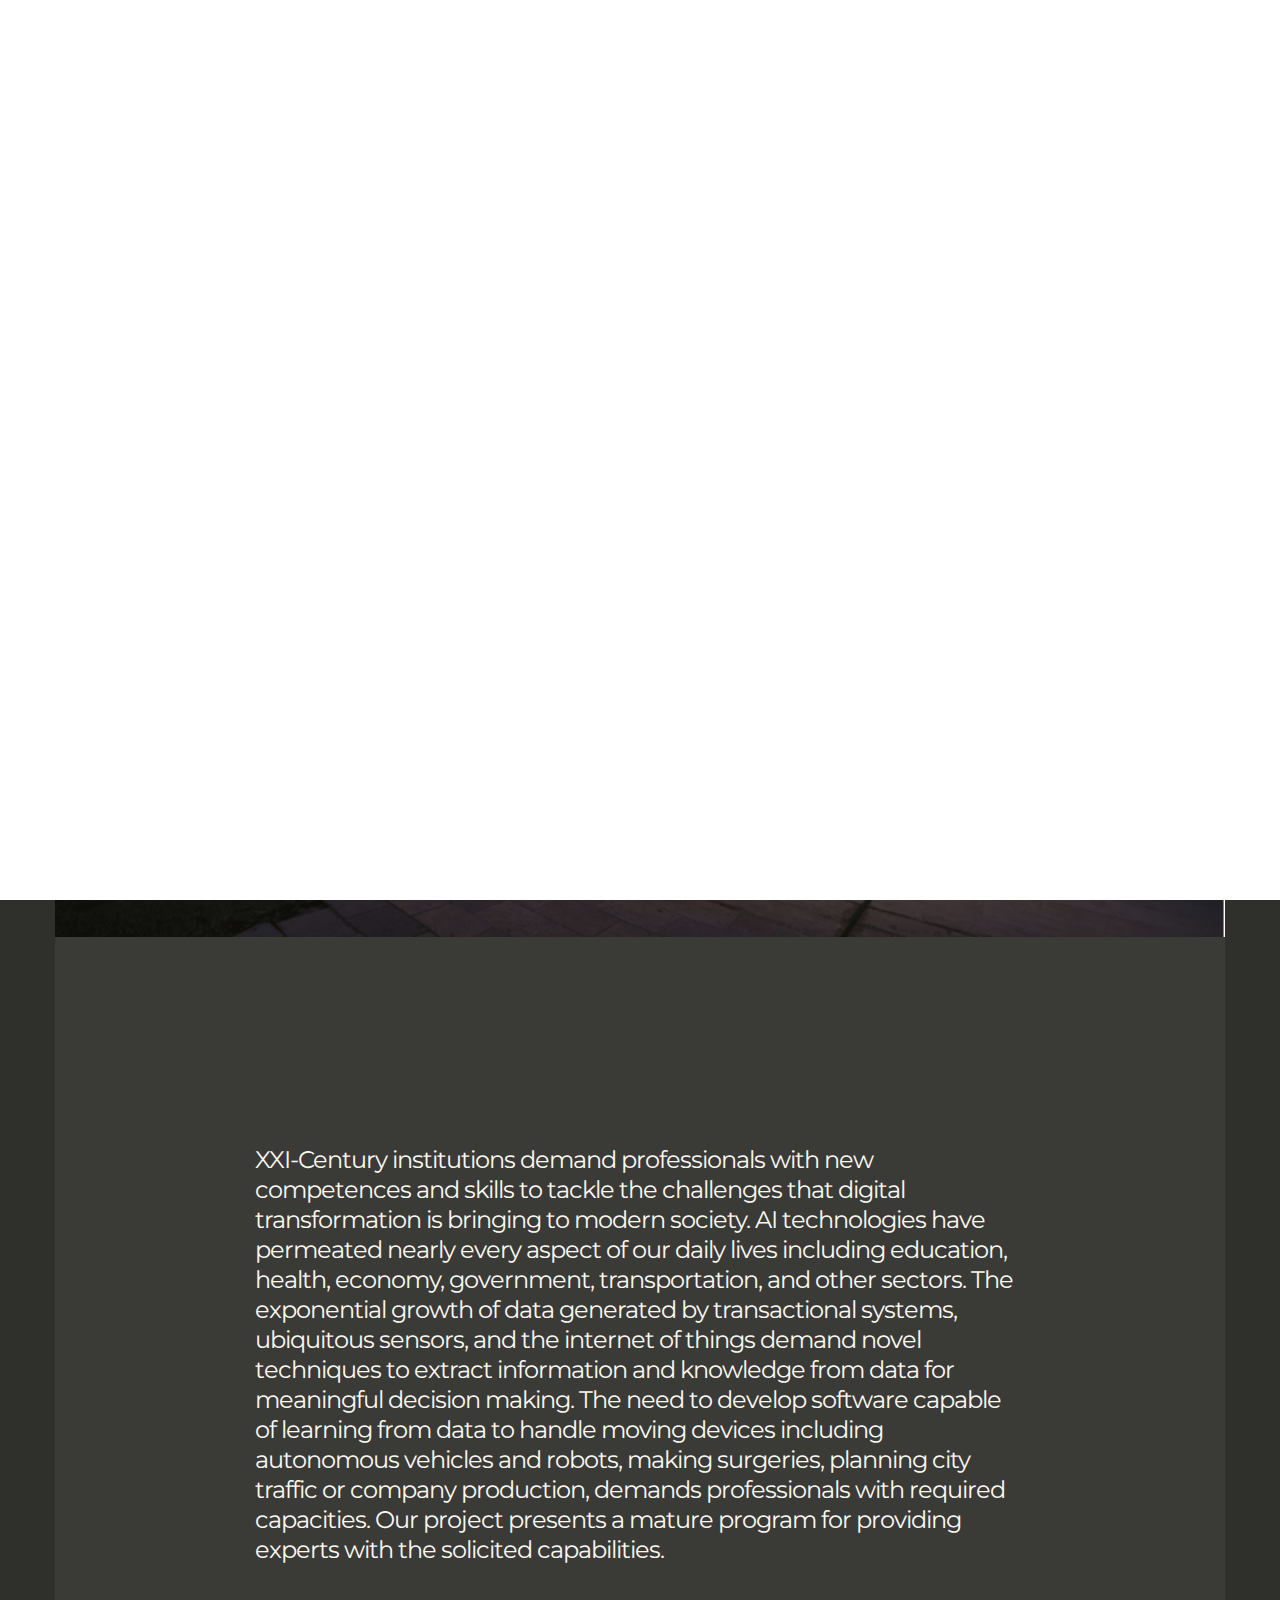
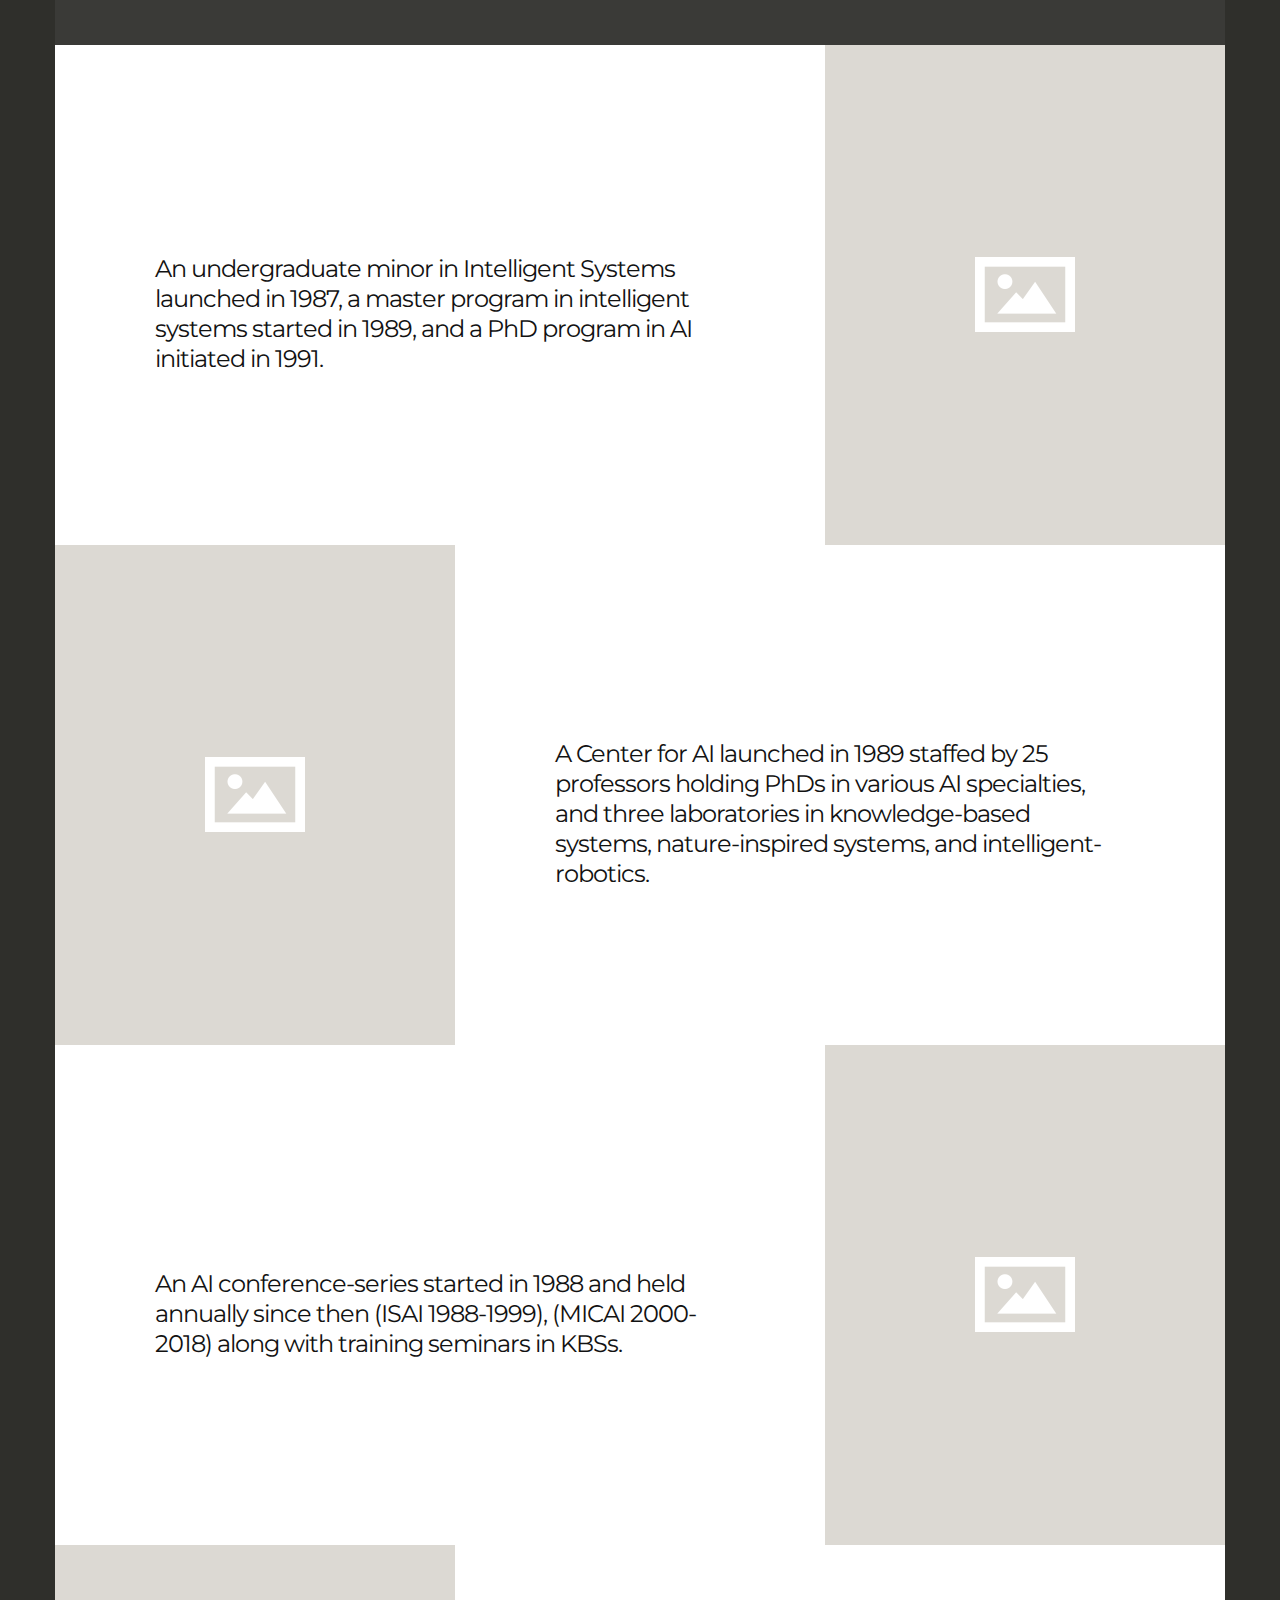
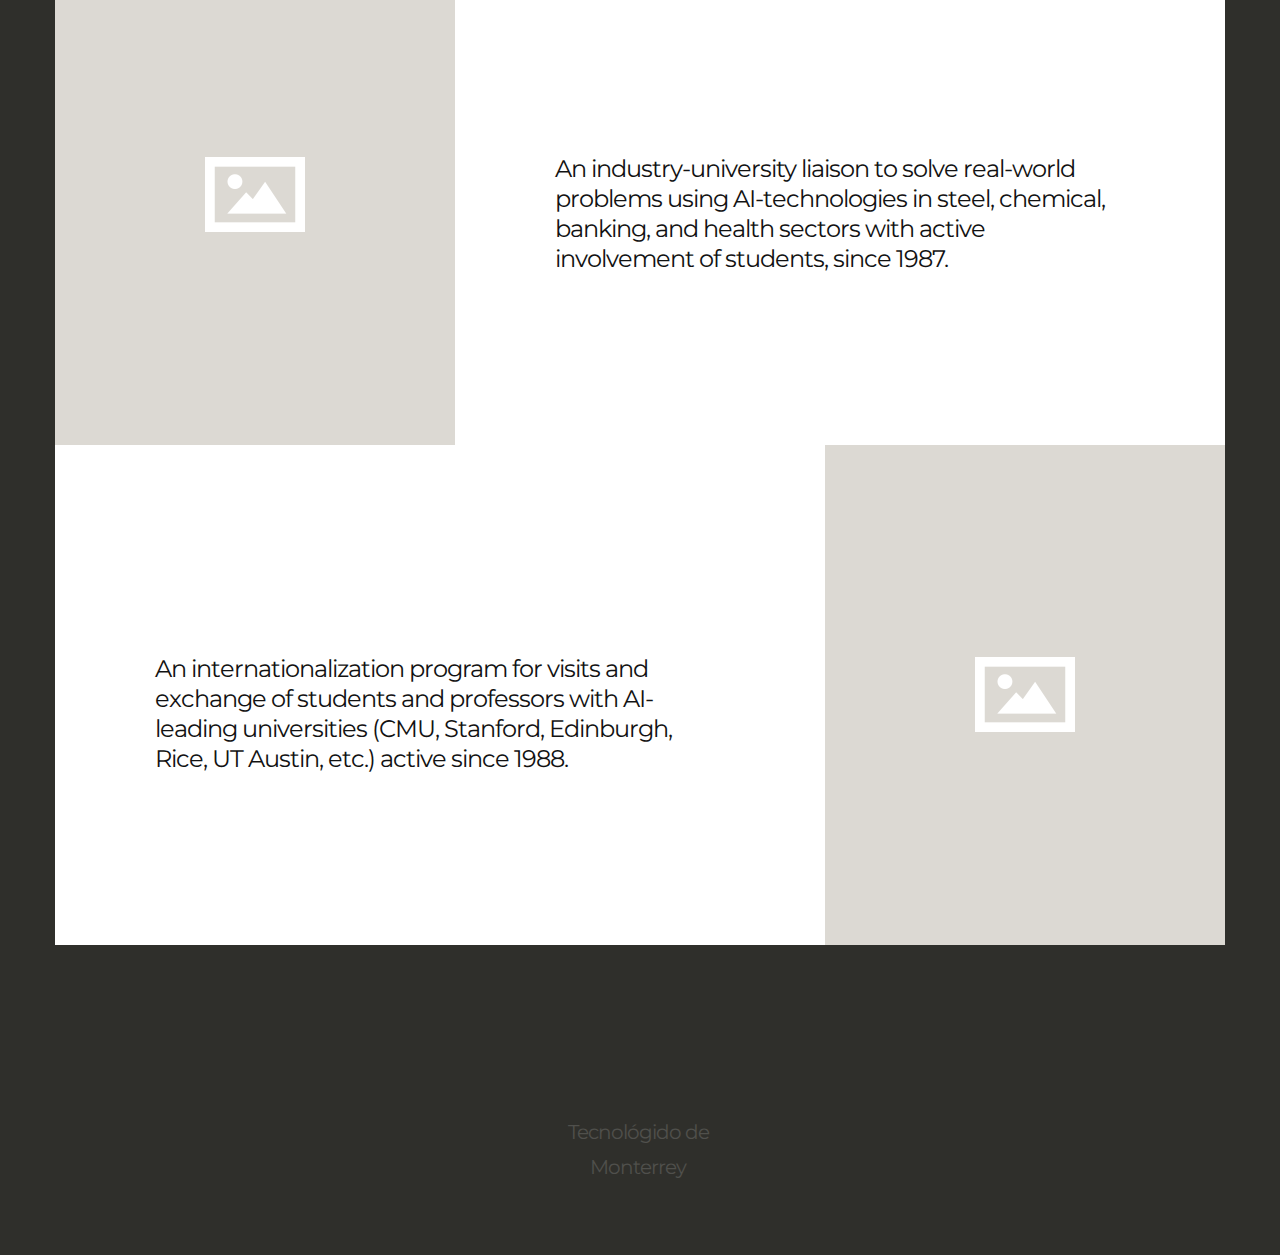
==== index.html @ f7e577dc "Update information" ====
<!DOCTYPE HTML>
<html lang="en-US">

<head>
    <title>AI - Tec de Monterrey</title>
    <meta http-equiv="Content-Type" content="text/html; charset=UTF-8">
    <meta name="viewport" content="width=device-width, initial-scale=1, maximum-scale=1">

    <link rel="shortcut icon" href="images/page_logo.jpeg" />
    <link href='http://fonts.googleapis.com/css?family=Montserrat:400,700%7CPT+Serif:400,700' rel='stylesheet' type='text/css'>
    <link rel="stylesheet" type="text/css" href='css/clear.css' />
    <link rel="stylesheet" type="text/css" href='css/common.css' />
    <link rel="stylesheet" type="text/css" href='css/font-awesome.min.css' />
    <link rel="stylesheet" type="text/css" href='css/carouFredSel.css' />
    <link rel="stylesheet" type="text/css" href='css/sm-clean.css' />
    <link rel="stylesheet" type="text/css" href='style.css' />

    <!--[if lt IE 9]>
                <script src="js/html5.js"></script>
        <![endif]-->

</head>


<body class="home blog">
    <div class="doc-loader"></div>
    <div class="content-1170 header-holder center-relative">
        <div class="header-logo left">
            <a href="index.html">
                <img src="images/page_logo.jpeg" alt="Tec de Mty Logo">
            </a>
        </div>

        <div class="clear"></div>
    </div>

    <div class="block content-1170 center-relative">
        <div class="blog-holder block center-relative">

            <article id="post-1" class="relative blog-item-holder">
                <div class="post-thumb thumb-html one_thumb relative">
                    <script>
                        var slider1_speed = "500";
                        var slider1_auto = "true";
                        var slider1_pagination = "true";
                        var slider1_hover = "true";
                    </script>
                    <div class="image-slider-wrapper">
                        <div class="caroufredsel_wrapper">
                            <ul id="slider1" class="image-slider slides center-text">
                                <li><img src="images/img_header.png" alt=""></li>
                            </ul>
                        </div>
                        <div class="clear"></div>
                    </div>
                </div>
                <div class="post-title-holder one_title absolute">
                    <h2 class="entry-title excerpt">
                        <a>
                            Educating Students with Artificial Intelligence (AI) skills for the 21st century digital transformation and Industry 4.0
                        </a>
                    </h2>
                </div>
                <div class="clear"></div>
            </article>


            <article id="post-2" class="relative blog-item-holder">
                <div class="only-post-title-holder">
                    <h2 class="entry-title excerpt">
                        <a>
                            <h1>An AI program for the future</h1>
                            <br> XXI-Century institutions demand professionals with new competences and skills to tackle
                            the challenges that digital transformation is bringing to modern society. AI technologies have
                            permeated nearly every aspect of our daily lives including education, health, economy, government,
                            transportation, and other sectors. The exponential growth of data generated by transactional
                            systems, ubiquitous sensors, and the internet of things demand novel techniques to extract information
                            and knowledge from data for meaningful decision making. The need to develop software capable
                            of learning from data to handle moving devices including autonomous vehicles and robots, making
                            surgeries, planning city traffic or company production, demands professionals with required capacities.
                            Our project presents a mature program for providing experts with the solicited capabilities.
                        </a>
                    </h2>
                </div>
                <div class="clear"></div>
            </article>


            <article id="initiative-1" class="relative blog-item-holder">
                <div class="post-thumb thumb-image one_third_thumb right">
                    <img src="demo-images/katt_home_image04.jpg" alt="">
                </div>
                <div class="post-title-holder two_third_title left">
                    <h2 class="entry-title">
                        <a href="single.html">
                            <h1>Education</h1>
                            An undergraduate minor in Intelligent Systems launched in 1987, a master program in intelligent systems started in 1989,
                            and a PhD program in AI initiated in 1991.
                        </a>
                    </h2>
                </div>
                <div class="clear"></div>
            </article>

            <article id="initiative-2" class="relative blog-item-holder">
                <div class="post-thumb thumb-image one_third_thumb left">
                    <img src="demo-images/katt_home_image04.jpg" alt="">
                </div>
                <div class="post-title-holder two_third_title right">
                    <h2 class="entry-title">
                        <a href="single.html">
                            <h1>Research</h1>
                            A Center for AI launched in 1989 staffed by 25 professors holding PhDs in various AI specialties, and three laboratories
                            in knowledge-based systems, nature-inspired systems, and intelligent-robotics.
                        </a>
                    </h2>
                </div>
                <div class="clear"></div>
            </article>

            <article id="initiative-3" class="relative blog-item-holder">
                <div class="post-thumb thumb-image one_third_thumb right">
                    <img src="demo-images/katt_home_image04.jpg" alt="">
                </div>
                <div class="post-title-holder two_third_title left">
                    <h2 class="entry-title">
                        <a href="single.html">
                            <h1>Conferences</h1>
                            An AI conference-series started in 1988 and held annually since then (ISAI 1988-1999), (MICAI 2000-2018) along with training
                            seminars in KBSs.
                        </a>
                    </h2>
                </div>
                <div class="clear"></div>
            </article>

            <article id="initiative-4" class="relative blog-item-holder">
                <div class="post-thumb thumb-image one_third_thumb left">
                    <img src="demo-images/katt_home_image04.jpg" alt="">
                </div>
                <div class="post-title-holder two_third_title right">
                    <h2 class="entry-title">
                        <a href="single.html">
                            <h1>Industry</h1>
                                An industry-university liaison to solve real-world problems using AI-technologies in steel, chemical, banking, and health sectors with active involvement of students, since 1987.
                        </a>
                    </h2>
                </div>
                <div class="clear"></div>
            </article>

            <article id="initiative-5" class="relative blog-item-holder">
                <div class="post-thumb thumb-image one_third_thumb right">
                    <img src="demo-images/katt_home_image04.jpg" alt="">
                </div>
                <div class="post-title-holder two_third_title left">
                    <h2 class="entry-title">
                        <a href="single.html">
                            <h1>Internationalization</h1>
                            An internationalization program for visits and exchange of students and professors with AI-leading universities (CMU, Stanford, Edinburgh, Rice, UT Austin, etc.) active since 1988.
                        </a>
                    </h2>
                </div>
                <div class="clear"></div>
            </article>

        </div>
        <div class="clear"></div>
    </div>


    <!--Footer-->

    <footer class="footer">
        <div class="content-1170 center-relative">
            <ul>
                <li class="left-footer-content">
                </li>
                <li class="center-footer-content">
                    <a href="index.html">
                        Tecnológido de Monterrey
                    </a>
                </li>
                <li class="right-footer-contnet">
                </li>
                <li class="left-footer-content mobile">
                </li>
            </ul>
        </div>
    </footer>



    <div class="fixed scroll-top">
        <img src="images/back_to_top.png" alt="Go Top">
    </div>


    <script type="text/javascript" src="js/jquery.js"></script>
    <script type="text/javascript" src="js/jquery.smartmenus.min.js"></script>
    <script type="text/javascript" src="js/queryloader2.min.js"></script>
    <script type="text/javascript" src="js/jquery.carouFredSel-6.0.0-packed.js"></script>
    <script type="text/javascript" src="js/jquery.mousewheel.min.js"></script>
    <script type="text/javascript" src="js/jquery.touchSwipe.min.js"></script>
    <script type="text/javascript" src="js/jquery.easing.1.3.js"></script>
    <script type="text/javascript" src="js/jquery.nicescroll.min.js"></script>
    <script type="text/javascript" src="js/main.js"></script>

</body>

</html>
---- css/clear.css ----
html, body, div, span, object, iframe,
h1, h2, h3, h4, h5, h6, p, blockquote, pre,
abbr, address, cite, code,
del, dfn, em, img, ins, kbd, q, samp,
small, strong, sub, sup, var,
b, i, ol, ul, li,
fieldset, form, label, legend,
table, caption, tbody, tfoot, thead, tr, th, td,
article, aside, canvas, details, figcaption, figure, 
footer, header, hgroup, menu, nav, section, summary,
time, mark, audio, video {
    margin:0;
    padding:0;
    border:0;
    outline: none;
    font-size:100%;
    vertical-align:baseline;
    background:transparent;
}

body {
    line-height:1;
}

article,aside,details,figcaption,figure,
footer,header,hgroup,menu,nav,section { 
    display:block;
}

nav ul,ul,ol {
    list-style:none;
}

blockquote, q {
    quotes:none;
}

blockquote:before, blockquote:after,
q:before, q:after {
    content:'';
    content:none;
}

a {
    margin:0;
    padding:0;
    font-size:100%;
	outline: none;
    vertical-align:baseline;
    background:transparent;
}

ins {
    background-color:#ff9;
    color:#000;
    text-decoration:none;
}

mark {
    background-color:#ff9;
    color:#000; 
    font-style:italic;
    font-weight:bold;
}

del {
    text-decoration: line-through;
}

abbr[title], dfn[title] {
    border-bottom:1px dotted;
    cursor:help;
}

table {
    border-collapse:collapse;
    border-spacing:0;
}

hr {
    display:block;
    height:1px;
    border:0;   
    border-top:1px solid #cccccc;
    margin:1em 0;
    padding:0;
}

input, select {
    vertical-align:middle;
}

input:focus, textarea:focus
{
    outline: none;
}
---- css/common.css ----
.block
{
    display: block;
}
.hidden
{
    display: none;
}
.clear
{
    clear: both;
}
.left
{
    float: left;
}
.right
{
    float: right;
}
.line-height
{
    line-height: 0;
}
.clear-right
{
    clear: right;
}
.clear-left
{
    clear: left;
}
.center-relative
{
    margin-left: auto;
    margin-right: auto;
}
.center-absolute
{
    left: 50%;
}
.center-text
{
    text-align: center !important;
}
.text-left
{
    text-align: left;
}
.text-right
{
    text-align: right;
}
.absolute
{
    position: absolute;
}
.fixed
{
    position: fixed;
}
.relative
{
    position: relative;
}
.margin-0, .margin-0 img
{
    margin: 0 !important;
    line-height: 0;
}
.top-0
{
    margin-top: 0 !important;
}
.top-5
{
    margin-top: 5px !important;	
}
.top-10
{
    margin-top: 10px;	
}
.top-15
{
    margin-top: 15px;	
}
.top-20
{
    margin-top: 20px;
}
.top-25
{
    margin-top: 25px;	
}
.top-30
{
    margin-top: 30px;	
}
.top-50
{
    margin-top: 50px;	
}
.top-60
{
    margin-top: 60px;	
}
.top-70
{
    margin-top: 70px;	
}
.top-75
{
    margin-top: 75px;	
}
.top-80
{
    margin-top: 80px;
}
.top-100
{
    margin-top: 100px;	
}
.top-105
{
    margin-top: 105px;	
}
.top-120
{
    margin-top: 120px;
}
.top-150
{
    margin-top: 150px;	
}
.top-200
{
    margin-top: 200px;	
}
.top-negative-30
{
    margin-top: -30px;
}
.left-35
{
    margin-left:35px;
}
.right-35
{
    margin-right:35px;
}
.bottom-0
{
    margin-bottom: 0 !important;
}
.bottom-10
{
    margin-bottom: 10px !important;
}
.bottom-20
{
    margin-bottom: 20px !important;
}
.bottom-25
{
    margin-bottom: 25px !important;
}
.bottom-30
{
    margin-bottom: 30px !important;
}
.bottom-50
{
    margin-bottom: 50px !important;
}
.bottom-100
{
    margin-bottom: 100px !important;
}
.bottom-150
{
    margin-bottom: 150px !important;
}
.bottom-200
{
    margin-bottom: 200px !important;
}
.width-25
{
    width: 25%;
}
.width-50
{
    width: 50%;
}
.width-75
{
    width: 75%;
}
.width-85
{
    width: 85%;
}
.width-100
{
    width: 100%;
}
address
{
    font-size: 32px;
    line-height: 50px;
    font-style: normal;
}
iframe
{
    width: 100%;
}
h1,h2,h3,h4,h5,h6
{
    padding: 20px 0;
}
h1
{
    font-size: 38px;
    line-height: 38px;    
}
h2
{
    font-size: 34px;    
    line-height: 34px;    
}
h3
{
    font-size: 32px;  
    line-height: 32px;    
}
h4
{
    font-size: 30px;    
}
h5
{
    font-size: 28px;   
}
h6
{
    font-size: 26px;    
}
em
{
    font-style: italic;
}
ol
{
    list-style-type: decimal;
}
pre
{
    word-wrap: break-word;
}
.single-content table, .single-content th, .single-content td, .page-content table, .page-content th, .page-content td
{
    border:1px solid black;
    padding: 10px;
    vertical-align: middle;
}
sup
{
    vertical-align: super;
    font-size: smaller;
}
sub
{
    vertical-align: sub;
    font-size: smaller;
}
.single-content ol
{
    display: block;
    list-style-type: decimal;
    margin: 0 0 14px 17px;
}
.single-content ul
{
    display: block;
    list-style-type: disc;
    margin: 0 0 14px 17px;
}


/* COLUMNS */

.one,  .one_half,  .one_third,  .two_third,  .three_fourth, 
.one_fourth{
    margin-right: 100px;
    float: left;
    position: relative;
    margin-bottom: 30px;
}
.last{
    margin-right: 0 !important;
    clear: right;
}
.one{
    float: none;
    display: block;
    clear: both;
    margin-right: 0;
}
.one_half{
    width: 435px;
}
.one_third{
    width: 256px;
}
.two_third{
    width: 612px;
}
.one_fourth{
    width: 167px;
}
.three_fourth{
    width: 701px;
}
.one img,  .one_half img,  .one_third img,  .two_third img, 
.three_fourth img,  .one_fourth img{
    max-width: 100%;
    height: auto;
    max-height: 100%;
    width: auto;	
}

.one_half.margin-0{
    width: 50%;
}
.one_third.margin-0{
    width: 33.333333333%;
}
.two_third.margin-0{
    width: 66.666666666%;
}
.one_fourth.margin-0{
    width: 25%;
}
.three_fourth.margin-0{
    width: 75%;
}


/* MENU CORE */

/* Mobile first layout SmartMenus Core CSS (it's not recommended editing these rules)
   You need this once per page no matter how many menu trees or different themes you use.
-------------------------------------------------------------------------------------------*/

.sm,.sm ul,.sm li{display:block;list-style:none;margin:0;padding:0;line-height:normal;direction:ltr;-webkit-tap-highlight-color:rgba(0,0,0,0);}
.sm-rtl,.sm-rtl ul,.sm-rtl li{direction:rtl;text-align:right;}
.sm>li>h1,.sm>li>h2,.sm>li>h3,.sm>li>h4,.sm>li>h5,.sm>li>h6{margin:0;padding:0;}
.sm ul{display:none;}
.sm li,.sm a{position:relative;}
.sm a{display:block;}
.sm a.disabled{cursor:not-allowed;}
.sm:after{content:"\00a0";display:block;height:0;font:0px/0 serif;clear:both;visibility:hidden;overflow:hidden;}
.sm,.sm *,.sm *:before,.sm *:after{-moz-box-sizing:border-box;-webkit-box-sizing:border-box;box-sizing:border-box;}



/* WP DEFAULT CLASSES */

.alignnone {
    margin: 5px 20px 20px 0;
}

.aligncenter,
div.aligncenter {
    display: block;
    margin: 5px auto 5px auto;
}

.alignright {
    float:right;
    margin: 5px 0 20px 20px;
}

.alignleft {
    float: left;
    margin: 5px 20px 20px 0;
}

.aligncenter {
    display: block;
    margin: 5px auto 5px auto;
}

a img.alignright {
    float: right;
    margin: 5px 0 20px 20px;
}

a img.alignnone {
    margin: 20px 0px;
}

a img.alignleft {
    float: left;
    margin: 5px 20px 20px 0;
}

a img.aligncenter {
    display: block;
    margin-left: auto;
    margin-right: auto
}

.wp-caption {
    max-width: 100%;
}

.wp-caption.alignnone {
    margin: 20px 0px;
}

.wp-caption.alignleft {
    margin: 5px 20px 20px 0;
    text-align: left;
}

.wp-caption.alignright {
    margin: 5px 0 20px 20px;
    text-align: right;
}

.wp-caption img {
    width: auto;
    height: auto;
    max-width: 100%;
    max-height: 100%;
}

.wp-caption p.wp-caption-text {
    font-size: 11px;
    line-height: 17px;
    margin: 0;
    padding-left: 100px;
}
.gallery-caption
{
    font-size: 100%;
}
.bypostauthor
{
    font-size: 100%;
}
/* Text meant only for screen readers. */
.screen-reader-text {
	clip: rect(1px, 1px, 1px, 1px);
	position: absolute !important;
	height: 1px;
	width: 1px;
	overflow: hidden;
}

.screen-reader-text:focus {
	background-color: #f1f1f1;
	border-radius: 3px;
	box-shadow: 0 0 2px 2px rgba(0, 0, 0, 0.6);
	clip: auto !important;
	color: #21759b;
	display: block;
	font-size: 14px;
	font-size: 0.875rem;
	font-weight: bold;
	height: auto;
	left: 5px;
	line-height: normal;
	padding: 15px 23px 14px;
	text-decoration: none;
	top: 5px;
	width: auto;
	z-index: 100000; /* Above WP toolbar. */
}
.sticky
{
    font-size: 100%;
}
---- css/carouFredSel.css ----
.list_carousel.responsive {	
	margin-left: 0;
	width: 91%;
}
.list_carousel ul {
	margin: 0;
	padding: 0;
	list-style: none;
	display: block;
}
.list_carousel li {
	text-align: center;		
	padding: 0;
	display: block;
	float: left;
	position: relative;
}	
.list_carousel li img{
	width: 100% !important;
	height: auto !important;
	max-width: none !important;
	max-height: none !important;
}
a.image_slider_prev{background-image: url(../images/navigation_arrows_left.png); width: 105px; height: 90px; z-index: 2;}
a.image_slider_prev:hover{background-position: 0 -90px;}
a.image_slider_next{background-image: url(../images/navigation_arrows_right.png); width: 105px; height: 90px; z-index: 2;}
a.image_slider_next:hover{background-position: 0 -90px;}
.carousel_pagination {margin-top: 50px; margin-bottom: 50px; margin-left: 100px;}
.carousel_pagination a {margin: 0 0 0 5px; float: left;}
.carousel_pagination a:first-child {margin: 0;}
.carousel_pagination a {width: 18px; height: 18px; display: block; cursor: pointer; text-indent: -9999px;}
.caroufredsel_wrapper{z-index: 1 !important; margin-top: 0 !important; margin-left: 0 !important;}
---- css/sm-clean.css ----
.sm-clean {
    background: #eeeeee;
    -webkit-border-radius: 5px;
    -moz-border-radius: 5px;
    -ms-border-radius: 5px;
    -o-border-radius: 5px;
    border-radius: 5px;
}
.sm-clean a, .sm-clean a:hover, .sm-clean a:focus, .sm-clean a:active {
    padding: 13px 20px;
    /* make room for the toggle button (sub indicator) */
    padding-right: 58px;
    font-size: 18px;
    font-weight: normal;
    line-height: 17px;
    text-decoration: none;
}
.sm-clean a.current {
    color: #d23600;
}
.sm-clean a.disabled {
    color: #bbbbbb;
}
.sm-clean a span.sub-arrow {
    position: absolute;
    top: 50%;
    margin-top: -12px;
    left: auto;
    right: 4px;
    width: 34px;
    height: 34px;
    overflow: hidden;
    font: bold 18px/34px monospace !important;
    text-align: center;
    text-shadow: none;   
    -webkit-border-radius: 5px;
    -moz-border-radius: 5px;
    -ms-border-radius: 5px;
    -o-border-radius: 5px;
    border-radius: 5px;
}
.sm-clean a.highlighted span.sub-arrow:before {
    display: block;
    content: '-';
}
.sm-clean > li:first-child > a, .sm-clean > li:first-child > :not(ul) a {
    -webkit-border-radius: 5px 5px 0 0;
    -moz-border-radius: 5px 5px 0 0;
    -ms-border-radius: 5px 5px 0 0;
    -o-border-radius: 5px 5px 0 0;
    border-radius: 5px 5px 0 0;
}
.sm-clean > li:last-child > a, .sm-clean > li:last-child > *:not(ul) a, .sm-clean > li:last-child > ul,
.sm-clean > li:last-child > ul > li:last-child > a, .sm-clean > li:last-child > ul > li:last-child > *:not(ul) a, .sm-clean > li:last-child > ul > li:last-child > ul,
.sm-clean > li:last-child > ul > li:last-child > ul > li:last-child > a, .sm-clean > li:last-child > ul > li:last-child > ul > li:last-child > *:not(ul) a, .sm-clean > li:last-child > ul > li:last-child > ul > li:last-child > ul,
.sm-clean > li:last-child > ul > li:last-child > ul > li:last-child > ul > li:last-child > a, .sm-clean > li:last-child > ul > li:last-child > ul > li:last-child > ul > li:last-child > *:not(ul) a, .sm-clean > li:last-child > ul > li:last-child > ul > li:last-child > ul > li:last-child > ul,
.sm-clean > li:last-child > ul > li:last-child > ul > li:last-child > ul > li:last-child > ul > li:last-child > a, .sm-clean > li:last-child > ul > li:last-child > ul > li:last-child > ul > li:last-child > ul > li:last-child > *:not(ul) a, .sm-clean > li:last-child > ul > li:last-child > ul > li:last-child > ul > li:last-child > ul > li:last-child > ul {
    -webkit-border-radius: 0 0 5px 5px;
    -moz-border-radius: 0 0 5px 5px;
    -ms-border-radius: 0 0 5px 5px;
    -o-border-radius: 0 0 5px 5px;
    border-radius: 0 0 5px 5px;
}
.sm-clean > li:last-child > a.highlighted, .sm-clean > li:last-child > *:not(ul) a.highlighted,
.sm-clean > li:last-child > ul > li:last-child > a.highlighted, .sm-clean > li:last-child > ul > li:last-child > *:not(ul) a.highlighted,
.sm-clean > li:last-child > ul > li:last-child > ul > li:last-child > a.highlighted, .sm-clean > li:last-child > ul > li:last-child > ul > li:last-child > *:not(ul) a.highlighted,
.sm-clean > li:last-child > ul > li:last-child > ul > li:last-child > ul > li:last-child > a.highlighted, .sm-clean > li:last-child > ul > li:last-child > ul > li:last-child > ul > li:last-child > *:not(ul) a.highlighted,
.sm-clean > li:last-child > ul > li:last-child > ul > li:last-child > ul > li:last-child > ul > li:last-child > a.highlighted, .sm-clean > li:last-child > ul > li:last-child > ul > li:last-child > ul > li:last-child > ul > li:last-child > *:not(ul) a.highlighted {
    -webkit-border-radius: 0;
    -moz-border-radius: 0;
    -ms-border-radius: 0;
    -o-border-radius: 0;
    border-radius: 0;
}
.sm-clean > li:first-child {
    border-top: 0;
}
.sm-clean ul ul a,
.sm-clean ul ul a:hover,
.sm-clean ul ul a:focus,
.sm-clean ul ul a:active {
    border-left: 16px solid transparent;
}
.sm-clean ul ul ul a,
.sm-clean ul ul ul a:hover,
.sm-clean ul ul ul a:focus,
.sm-clean ul ul ul a:active {
    border-left: 24px solid transparent;
}
.sm-clean ul ul ul ul a,
.sm-clean ul ul ul ul a:hover,
.sm-clean ul ul ul ul a:focus,
.sm-clean ul ul ul ul a:active {
    border-left: 32px solid transparent;
}
.sm-clean ul ul ul ul ul a,
.sm-clean ul ul ul ul ul a:hover,
.sm-clean ul ul ul ul ul a:focus,
.sm-clean ul ul ul ul ul a:active {
    border-left: 40px solid transparent;
}

.main-menu
{
    float: none;
    margin: 0 auto;
    text-align: center;
    max-width: 350px;
    width: 100%;
    position: relative;
    z-index: 9999;
}

.main-menu ul 
{
    width: 12em; /* fixed width only please - you can use the "subMenusMinWidth"/"subMenusMaxWidth" script options to override this if you like */
}

.sm-clean a, .sm-clean a:hover, .sm-clean a:focus, .sm-clean a:active
{
    padding-right: 0;
    padding-left: 0;
}
---- style.css ----
html
{
    overflow: hidden;
}

body
{
    background-color: #2f2f2b;
    font-family: 'Montserrat', sans-serif, Arial;
    font-size: 20px; 	
    line-height: 35px;
    font-weight: 400;	
    color: #121212;
    letter-spacing: -1px;
}

body a
{
    text-decoration: none;
    color: #121212; 
}

body a, body input, body button
{
    -webkit-transition: all 0.5s ease;
    -moz-transition: all 0.5s ease;
    -ms-transition: all 0.5s ease;
    -o-transition: all 0.5s ease;
    transition: all 0.5s ease;
    -webkit-backface-visibility: hidden;
    backface-visibility: hidden;
}

body a:hover
{
    color: #aaa6a0;
}

.queryloader__overlay__bar
{
    top: 0 !important;
}

.doc-loader 
{
    position: fixed;
    left: 0px;
    top: 0px;
    width: 100%;
    height: 100%;
    z-index: 99999;	
    background-color: white;
}

.scroll-top
{    
    bottom: 0;
    right: 30px;
    display: none;
    line-height: 0;
    z-index: 2;
    width: 65px;
    height: 85px;    
    overflow: hidden;
}

.scroll-top img
{
    width: 100%;
}

.scroll-top img:hover
{
    cursor: pointer; 
    margin-top: -85px;
}

.nicescroll-rails-vr:hover
{   
    cursor: pointer !important;
}

blockquote
{    
    margin-left: 100px;
    margin-top: 100px;
    margin-bottom: 60px;
    font-family: 'Montserrat', sans-serif, Arial;
    font-size: 24px;
    line-height: 47px;
    color: #b5b5b5;
    position: relative;
    z-index: 2;
}

blockquote p
{
    position: relative;
    z-index: 2;
}

blockquote.inline-blockquote
{
    width: 385px;
    float: left;
    margin-right: 100px;
}

blockquote:before 
{
    content: '\201C';
    font-size: 370px;
    line-height: 0;
    font-family: 'Montserrat', sans-serif, Arial;
    color: #F5E083;
    position: absolute;
    top: 95px;
    left: -70px;
    z-index: 1;
}

#header-main-menu
{
    display: none;
    position: fixed;
    width: 100%;
    height: 100%;
    background-color: #3a3a37;
    top: 0;
    left: 0;
    text-align: center;    
    z-index: 10;
    overflow: auto;
    opacity: 0.95;
}

.main-menu.sm-clean
{
    background-color: transparent;
    margin-top: 220px;
}

.main-menu.sm-clean a
{
    color: #ffffff;
    font-size: 45px;    
    line-height: 65px;
}

.main-menu.sm-clean .sub-menu a
{
    font-size: 22px;
    line-height: 30px;
    border-left: 0;
}

.main-menu.sm-clean a:hover
{
    color: #f5de87;
}

.sm-clean li a.current
{
    color: #f5de87;
}

.header-image img
{    
    width: 90%;
    height: auto;
}

.content-1170
{
    max-width: 1170px;
    position: relative;
}

.content-970
{
    max-width: 970px;    
    position: relative;
}

.content-1170 img, .content-970 img
{
    max-width: 100%;
    max-height: 100%;
    width: auto;
    height: auto;
}

.toggle-holder
{
    margin-left: 30px;
    margin-top: 25px;
}

#toggle
{
    width: 29px;
    height: 30px;   
    z-index: 11;
}

#toggle:hover 
{
    cursor: pointer;
}

#toggle.on
{
    position: fixed;   
}

#toggle div 
{
    width: 100%;
    height: 5px;
    margin: 4px auto;
    transition: all 0.3s;
    backface-visibility: hidden;
    background-color: #555750;
}

#toggle.on div
{
    background-color: #FFFFFF;
}

#toggle.on .one 
{
    transform: rotate(45deg) translate(5px, 5px);
    -ms-transform: rotate(45deg) translate(5px, 5px);
    -webkit-transform: rotate(45deg) translate(5px, 5px);
}

#toggle.on .two 
{
    opacity: 0;
}

#toggle.on .three 
{
    transform:  rotate(-45deg) translate(7px, -9px);
    -ms-transform:  rotate(-45deg) translate(7px, -9px);
    -webkit-transform:  rotate(-45deg) translate(7px, -9px);
}

.header-holder
{
    padding-top: 115px;
    height: 85px;
}

.header-holder .header-logo
{
    font-size: 0;
    line-height: 0;
    position: relative;
    margin-left: 100px;
}

.header-holder .header-logo img
{
    position: absolute;
    z-index: 3;
    max-width: none;
    max-height: none;
}

.blog-item-holder .one_fourth_title, .blog-item-holder .one_fourth_thumb
{
    width: 293px;   
}

.blog-item-holder .one_third_title, .blog-item-holder .one_third_thumb
{
    width: 400px;   
}

.blog-item-holder .one_half_title, .blog-item-holder .one_half_thumb
{
    width: 585px;   
}

.blog-item-holder .two_third_title, .blog-item-holder .two_third_thumb
{
    width: 770px;   
}

.blog-item-holder .three_fourth_title, .blog-item-holder .three_fourth_thumb
{
    width: 877px;   
}

.blog-item-holder .only-post-title-holder
{
    background-color: #3A3A37;
    padding: 100px 100px 80px 100px;    
}

.blog-item-holder .only-post-title-holder a,  .blog-item-holder .one_title a
{
    color: #FAF8F3;
}

.blog-item-holder .one_title a:hover
{
    color: #aaa6a0;
}

.blog-item-holder .only-post-title-holder a:hover
{
    color: #aaa6a0;
}

body.blog .more-posts
{
    color: #faf8f3;
    background-color: #3a3a37;
    padding: 25px 10px;
    display: block; 
    font-size: 22px;
}

body.blog .more-posts:hover
{
    background-color: #464642;
}

body.blog .more-posts
{
    cursor: pointer;   
}

.blog-item-holder .thumb-html
{
    min-height:  200px;   
}

.image-slider-wrapper
{
    position: relative;
}

.carousel_pagination
{
    position: absolute;
    bottom: 0;
    z-index: 2;
    display: none;
}

.carousel_pagination a
{
    background-color: #fff;
}

.carousel_pagination a:hover
{
    background-color: #f5de87;
}

.carousel_pagination a.selected
{
    background-color: #f5de87;
}

.page-desc
{
    width: 970px;
    float: right;
    font-size: 24px;
    line-height: 40px;
}

/* BLOG */

.blog-item-holder
{
    background-color: #ffffff;
    -webkit-transition: background 0.5s ease;
    -moz-transition: background 0.5s ease;
    -ms-transition: background 0.5s ease;
    -o-transition: background 0.5s ease;
    transition: background 0.5s ease;
}

.blog-item-holder .post-thumb
{
    font-size: 0;
    line-height: 0;
}

.blog-item-holder .post-thumb img
{   
    width: 100%;
    height: auto;
}

.blog-top-content
{
    margin-bottom: 170px;
}

.blog-item-holder .post-title-holder
{
    background-color: white;
}

.blog-item-holder .post-title-holder.one_title
{
    top: 0;
    left: 0;
    background-color: transparent;
    z-index: 2;
}

.blog-item-holder .entry-title
{
    padding: 0 100px;
    font-size: 24px;
    line-height: 30px;
    font-weight: 400;
}
.blog-item-holder .one_title .entry-title
{
    font-size: 36px;
    line-height: 40px;
    font-weight: 700;
}

.blog-item-holder .cat-links
{
    padding-left: 100px;
    padding-right: 100px;
    padding-top: 40px;
    padding-bottom: 20px;
}

.blog-item-holder .cat-links ul li
{
    display: inline-block;
    margin-right: 10px;
}

.cat-links li:after 
{
    content: ",";
}

.cat-links li:last-child:after 
{
    content: "";
}

.blog-item-holder .one_title .cat-links a
{
    font-size: 13px; 
}

.blog-item-holder .one_title .cat-links, .blog-item-holder .only-post-title-holder .cat-links
{
    padding-top: 75px;
    padding-bottom: 0;
}

.blog-item-holder .one_title .cat-links li:after, .blog-item-holder .only-post-title-holder .cat-links li:after
{
    color: #FAF8F3;
}

.blog-holder .cat-links a
{
    font-size: 11px;
    text-transform: uppercase;
    letter-spacing: 5px;
    padding-left: 5px;
}

.blog-holder .entry-title
{
    max-width: 870px;
    -ms-word-wrap: break-word;
    word-wrap: break-word;
}

/* END BLOG */


/* SINGLE POST */

.single .header-image
{
    line-height: 0;
    text-align: center;
}

.content-wrapper
{
    position: relative;      
    background-color: #fff;
}

.header-image + article .content-wrapper
{
    margin-top: -200px;
}

.single-post .resume-entry-content
{
    font-size: 22px;
    line-height: 40px;
    font-family: 'PT Serif', serif;
    letter-spacing: 0;
}

.single-post article
{
    background-color: #fff;
    position: relative;
    padding-bottom: 1px;
}

.single-post article.no-header-img h1.entry-title
{
    padding-top: 150px;
}

.single-post h1.entry-title
{
    font-weight: 700;
    font-size: 38px;
    line-height: 47px;
    letter-spacing: -2px;
    margin-bottom: 50px;
    -ms-word-wrap: break-word;
    word-wrap: break-word;
    padding: 100px 100px 0 100px;
}

.single-post .post-info
{
    padding: 0 100px;
    font-size: 12px;
    color: #7b7976;
    text-transform: uppercase;
}

.single-post .post-info a 
{
    color: #7b7976;
}

.single-post .post-info a:hover 
{
    color: #aaa6a0;
}

.single-post .post-info div
{
    display: inline-block;
}

.single-post .post-info .cat-links ul, .single-post .post-info .cat-links ul li
{
    display: inline-block;
}

.single-post .post-info .cat-links li:after 
{
    content: ",";
    margin-right: 5px;
}

.single-post .post-info .cat-links li:last-child:after
{
    content: "";
}

.single-post .post-info div:after 
{
    content: "•";
    display: inline-block;
    margin: 0 10px;
    letter-spacing: 2px;
}

.single-post .post-info div:last-child:after 
{
    content: "";
}

.single-post .entry-content
{
    font-size: 22px;
    line-height: 40px;
    font-family: 'PT Serif', serif;
    letter-spacing: 0;  
    padding-top: 70px;
}

.single-post .entry-content img 
{
    max-width: 100%;
    max-height: 100%;
    width: auto;
    height: auto;
}

.wp-caption p.wp-caption-text
{
    font-size: 18px;
    line-height: 30px;
    margin-right: 15px;
    margin-top: 20px;
}

.wp-caption .image-caption-text
{
    background-color: #f5e083;
    padding: 10px;
    margin-left: 15px;
}

/* END SINGLE POST */



/* GENERAL PAGE */

.resume-entry-content
{
    position: relative; 
    padding-left: 100px;
    padding-right: 100px;
    padding-bottom: 100px;
}

.entry-content
{
    padding: 100px;
}

.page .header-image
{
    position: relative;
    text-align: center;
    line-height: 0;
}

.page .header-image h1.entry-title
{
    position: absolute;
    left: 50%;
    top: 35%;
    font-size: 72px;
    color: #fff;
    text-transform: uppercase;
    font-weight: 700;
    letter-spacing: 10px;
}

/* END GENERAL PAGE */


/* ABOUT */

.team-holder .member
{
    position: relative;    
    margin-right: 0;
    margin-bottom: 0;
}

.team-holder .member img
{
    display: block;
    width: 100%;
    height: auto;    
}

.team-holder .member.one_half
{
    width: 50%;
}

.team-holder .member.one_third
{
    width: calc(100% / 3);
}

.team-holder .member.one_fourth
{
    width: calc(100% / 4);   
}

.team-holder .member-info
{
    display: none;
    position: absolute;
    width: 100%;
    height: 100%;
    top: 0;
    left: 0;
    text-align: center;
    background-color: #51504c;    
    color: #cdc8c1;
}

.team-holder .member-name
{
    margin-top: 25%;
    margin-bottom: 25px;
    font-weight: 700;
}

.team-holder .member-social-holder
{
    font-size: 16px;
    line-height: 20px;
    padding: 0 40px;
}

.team-holder .social
{
    display: inline-block;
    font-size: 25px;
    margin: 0 5px;
}

.team-holder .social a
{
    color: #cdc8c1;    
}

.team-holder .social a:hover
{
    color: #dfdad4;
}

.single-post-shortcode
{
    background-color: #3A3A37;
    padding: 100px 100px 80px 100px; ;
}

.single-post-shortcode .post-text
{
    padding: 0 100px;
    font-size: 24px;
    line-height: 30px;
    color: #FAF8F3;
    font-weight: 400;
}

.single-post-shortcode .post-text a
{
    font-size: 24px;
    line-height: 30px;
    color: #FAF8F3;
    font-weight: 400;
}

.single-post-shortcode .post-text a:hover
{
    color: #aaa6a0;
}

.single-post-shortcode .cat-links
{
    padding-top: 75px;
    padding-left: 100px;
    padding-right: 100px;
}

.single-post-shortcode .cat-links li
{
    display: inline-block;
    margin-right: 10px;
}

.single-post-shortcode .cat-links li a
{
    font-size: 11px;
    text-transform: uppercase;
    letter-spacing: 5px;
    padding-left: 5px;
    color: #FAF8F3;
}

.single-post-shortcode .cat-links li a:hover
{
    color: #aaa6a0;
}

.single-post-shortcode .cat-links li:after
{
    color: #FAF8F3;  
}

ul.archive-list li
{
    border-top: 1px solid #9a96a0;  
    padding: 15px 20px;
}

ul.archive-list li:first-child
{
    border: none;
}

ul.archive-list li span
{
    font-weight: 700;
}

/* END ABOUT */


/* CONTACT */

.contact-form
{
    max-width: 100%;
    margin: 0 auto;
}

.contact-form input[type=text], .contact-form input[type=email], .contact-form textarea
{
    border: 2px solid #cdc8c1;
    padding-top: 14px;
    padding-bottom: 14px;
    margin: 11px 0;
    height: 28px;
    font-size: 18px;
    font-weight: 700;
    font-family: 'Montserrat', sans-serif, Arial;
    width: 100%;
    color: #cdc8c1;
    text-indent: 40px;
}

.contact-form textarea
{
    height: 107px;
}

.contact-form input[type=submit]
{	
    display: inline-block;    
    border: none;
    text-align: center;
    padding: 19px 0px;
    cursor: pointer;
    vertical-align: middle;
    text-decoration: none;
    background-color: #cdc8c1;
    font-family: 'Montserrat', sans-serif, Arial;
    font-weight: 700;
    width: 100%;
    font-size: 18px;
    color: white;
}
.contact-form input[type=submit]:hover
{   
    background-color: #dfdad4;
}

.contact-form input[type=text]::-webkit-input-placeholder, .contact-form input[type=email]::-webkit-input-placeholder, .contact-form textarea::-webkit-input-placeholder
{
    font-family: 'Montserrat', sans-serif, Arial;
    color: #cec8bf;
    font-weight: 700;
    font-size: 18px;
    line-height: 25px;
    opacity: 1;
}
.contact-form input[type=text]::-moz-placeholder, .contact-form input[type=email]::-moz-placeholder, .contact-form textarea::-moz-placeholder
{
    font-family: 'Montserrat', sans-serif, Arial;
    color: #cec8bf;
    font-weight: 700;
    font-size: 18px;
    line-height: 25px;
    opacity: 1;
}
.contact-form input[type=text]:-ms-input-placeholder, .contact-form input[type=email]:-ms-input-placeholder, .contact-form textarea:-ms-input-placeholder
{
    font-family: 'Montserrat', sans-serif, Arial;
    color: #cec8bf;
    font-weight: 700;
    font-size: 18px;
    line-height: 25px;
    opacity: 1;
}
.contact-form input[type=text]:-moz-placeholder, .contact-form input[type=email]:-moz-placeholder, .contact-form textarea:-moz-placeholder
{
    font-family: 'Montserrat', sans-serif, Arial;
    color: #cec8bf;
    font-weight: 700;
    font-size: 18px;
    line-height: 25px;
    opacity: 1;
}

/* END CONTACT */


/* FOOTER */

.footer
{
    margin-top: 170px;
    padding-bottom: 70px;
    clear: both;
    color: #50504c;
}

.footer a
{
    color: #50504c;
}

.footer .fa-heart
{
    color: #e76f7d;
    padding: 0 2px;
    -webkit-animation: pulse 1s linear infinite;
    -moz-animation: pulse 1s linear infinite;
    -ms-animation: pulse 1s linear infinite;
    animation: pulse 1s infinite;
}

@keyframes "pulse" {
    0% { transform: scale(1.1); }
    70% { transform: scale(0.8,0.8); }
    80% { transform: scale(0.9,0.9); }
    100% { transform: scale(1.1);  }
}

@-moz-keyframes pulse {
    0% { transform: scale(1.1); }
    70% { transform: scale(0.8,0.8); }
    80% { transform: scale(0.9,0.9); }
    100% { transform: scale(1.1);  }
}

@-webkit-keyframes "pulse" {
    0% { transform: scale(1.1); }
    70% { transform: scale(0.8,0.8); }
    80% { transform: scale(0.9,0.9); }
    100% { transform: scale(1.1);  }
}

@-ms-keyframes "pulse" {
    0% { transform: scale(1.1); }
    70% { transform: scale(0.8,0.8); }
    80% { transform: scale(0.9,0.9); }
    100% { transform: scale(1.1);  }
}

.footer ul li
{
    display: inline-block;
}

li.left-footer-content, li.right-footer-contnet
{
    width: 40%;
}

li.left-footer-content
{
    font-size: 16px;
}

li.right-footer-contnet
{
    text-align: right;
}

li.right-footer-contnet a
{
    margin-left: 20px;
    font-size: 16px;
    display: inline-block;
}

li.right-footer-contnet a:first-child
{
    margin-left: 0;
}

li.center-footer-content
{
    width: 19%;
    text-align: center;
    vertical-align: middle;
}

li.left-footer-content.mobile
{
    display: none;
}

/* END FOOTER */


/* RESPONSIVE PART */

@media screen and (max-width: 1400px) { 

    .header-holder
    {
        padding-top: 85px;
    }

    .header-image img
    {
        width: 95%;        
    }

    .main-menu.sm-clean
    {
        margin-top: 170px;
    }

    .header-image + article .content-wrapper
    {
        margin-top: -130px;
    }

    .one_half,  .one_third,  .two_third,  .three_fourth, .one_fourth
    {
        margin-right: 8%;
        float: left;
        position: relative;
        margin-bottom: 37px;
    }

    .one_half{
        width: 46%;
    }
    .one_third{
        width: 28%;
    }
    .two_third{
        width: 64%;
    }
    .one_fourth{
        width: 19%;
    }
    .three_fourth{
        width: 73%;
    }

    .entry-content, .resume-entry-content
    {
        padding: 50px;
    }

}

@media screen and (max-width: 1364px) { 

    .header-image img
    {
        width: 100%;        
    }

    .zigzag
    {
        display: none;
    }

}

@media screen and (max-width: 1255px) { 

    .content-1170
    {
        max-width: 90%;
    }

    .blog-item-holder .one_half_title, .blog-item-holder .one_half_thumb, .blog-item-holder .one_third_title, .blog-item-holder .one_third_thumb, .blog-item-holder .two_third_title, .blog-item-holder .two_third_thumb
    {
        width: 50%;
    } 

    .blog-item-holder .only-post-title-holder .entry-title, .single-post-shortcode .post-text
    {
        padding: 0;
    }

    .blog-item-holder .only-post-title-holder .cat-links, .single-post-shortcode .cat-links
    {
        padding-left: 0;
    }

    .header-image + article .content-wrapper 
    {
        margin-top: -10%;
    }

    blockquote 
    {
        margin-left: 0;
        margin-top: 20px; 
    }

    blockquote.inline-blockquote 
    {
        width: auto;
        float: none;    
        margin-left: 0;
        margin-top: 65px;
        margin-right: 0;
    }

    .team-holder .member.one_third
    {
        width: 33%;
        margin-bottom: 30px;
        float: left;
    }

    .team-holder .member.one_half, .team-holder .member.one_fourth
    {
        width: 50%;
        margin-bottom: 30px;
        float: left;
    }

    .team-holder .member-info
    {
        display: block !important;
        opacity: 1 !important;
        position: relative;
        min-height: 220px;
    }

    .team-holder .member-name
    {
        margin-top: 0;
        padding-top: 25px;
    }

}

@media screen and (max-width: 1066px) {

    .footer ul li 
    {
        display: block;
        margin: 0 auto;
        width: 100%;
        text-align: center;
    }

    .footer ul li.center-footer-content
    {
        margin-bottom: 45px;
    }

    .footer ul li.left-footer-content
    {
        display: none;
    }

    .footer ul li.left-footer-content.mobile
    {
        display: block;
    }
}

@media screen and (max-width: 1020px) { 
    .one_half, .one_third, .one_fourth, .two_third, .three_fourth 
    {
        width: 100%;
        float: none;
        margin-right: 0;
        margin-left: 0;
    }
}

@media screen and (max-width: 1000px) { 

    .page .header-image h1.entry-title
    {
        font-size: 50px;
    }
}

@media screen and (max-width: 975px) { 

    .blog-item-holder .one_half_title, .blog-item-holder .one_half_thumb, .blog-item-holder .one_third_title, .blog-item-holder .one_third_thumb, .blog-item-holder .two_third_title, .blog-item-holder .two_third_thumb
    {
        width: 100%;
    }

    .blog-item-holder .only-post-title-holder
    {
        padding: 10% 0;                
    }

    .carousel_pagination
    {
        margin-left: 10%;
    }

    .blog-holder article
    {
        margin-bottom: 25px;
    }

    .blog-holder article:last-child
    {
        margin-bottom: 0;
    }

    .blog-item-holder .only-post-title-holder .entry-title, .single-post-shortcode .post-text 
    {
        padding: 0 10%;
    }

    .blog-item-holder .only-post-title-holder .cat-links
    {
        padding-left: 10%;
    }

    .blog-item-holder .entry-title, .blog-item-holder .cat-links
    {
        padding-left: 10%;
        padding-right: 10%;
    }

    .post-title-holder.one_title.absolute
    {
        position: relative;
        padding-bottom: 20px;
    }      

    .post-title-holder.one_title.absolute .entry-title a
    {
        color: #121212;
        font-size: 24px;
        line-height: 30px;
        font-weight: 400;
    }

    .post-title-holder.one_title.absolute .cat-links a
    {
        color: #121212;
        font-size: 11px;
    }

    .blog-item-holder .one_title .cat-links li:after
    {
        color: #121212;
    }

    .post-thumb + .post-title-holder .entry-title
    {
        margin-top: 50px !important;
    }

    .team-holder .member.one_third
    {
        width: 50%;
    }

    .single-post-shortcode .post-text
    {
        padding: 0;
    }

    .blog-item-holder .cat-links
    {
        padding-top: 25px !important;
    }

    .header-image + article .content-wrapper 
    {
        margin-top: 0;
    } 

    blockquote:before
    {
        position: relative;
        top: 0;
        left: 0;
        text-align: center;
        margin-top: 70px;
        display: block;
        font-size: 200px;
    }

    blockquote, blockquote.inline-blockquote
    {
        margin-top: 110px;
    }

}

@media screen and (max-width: 755px) {  

    .header-holder .header-logo
    {
        margin-left: auto;
    }

    .header-logo
    {
        float: none;
        text-align: center;
    }

    .header-menu
    {
        float: none;
    }

    .header-holder .header-logo img
    {
        position: relative;
    }

    .header-holder 
    {
        padding-top: 40px; 
        height: auto;
        margin-bottom: 25px;
    }

    .toggle-holder
    {
        margin: 0;
    }

    #toggle
    {
        display: none;
    }

    #header-main-menu
    {
        position: static;
        padding-top: 50px;
        padding-bottom: 20px;
        margin-top: -20px;
        display: block !important;
        background-color: #3A3A37;
    }

    .main-menu.sm-clean
    {
        margin-top: 0;
    }

    .main-menu.sm-clean a 
    {    
        font-size: 22px;
        line-height: 24px;
    }

    .main-menu.sm-clean .sub-menu a 
    {
        font-size: 17px;
        line-height: 24px;
    }

    .entry-content, .resume-entry-content
    {
        padding: 10%;
    }

    .page .header-image h1.entry-title
    {
        font-size: 30px;
        letter-spacing: 5px;
        padding: 0;
    }

    .team-holder .member.one_third, .team-holder .member.one_half, .team-holder .member.one_fourth
    {
        width: 100%;
    }

    .team-holder .member-info
    {
        min-height: 0;
        padding-bottom: 25px;
    }

    .single-post-shortcode
    {
        padding: 10%;
    }

    .single-post-shortcode .cat-links
    {
        padding-left: 0;
        padding-right: 0;
        padding-top: 25px;
    }

    .single-post h1.entry-title, .single-post .post-info, .single-post .entry-content, .single-post .resume-entry-content
    {
        padding-left: 5%;
        padding-right: 5%;        
    }

    .single-post h1.entry-title
    {
        margin-bottom: 20px;
        padding-top: 40px;
        font-size: 30px;
        line-height: 40px;
    }

    .single-post .post-info
    {
        line-height: 25px;
    }

    .single-post .entry-content
    {
        padding-bottom: 0;
        padding-top: 50px; 
    }

    .single-post .resume-entry-content
    {
        padding-top: 0;
    }

    .scroll-top
    {                
        right: 2%;
        width: 44px;
        height: 57px;    
    }

    .scroll-top img:hover
    {
        margin-top: -57px;
    }

    .wp-caption p.wp-caption-text 
    {    
        margin-right: 0;    
        padding: 0 5%;
        font-size: 14px;
    }

    .carousel_pagination
    {
        margin-top: 0;
        margin-bottom: 20px;
    }

    .team-holder .member-social-holder
    {
        padding: 0 10px;
    }
}
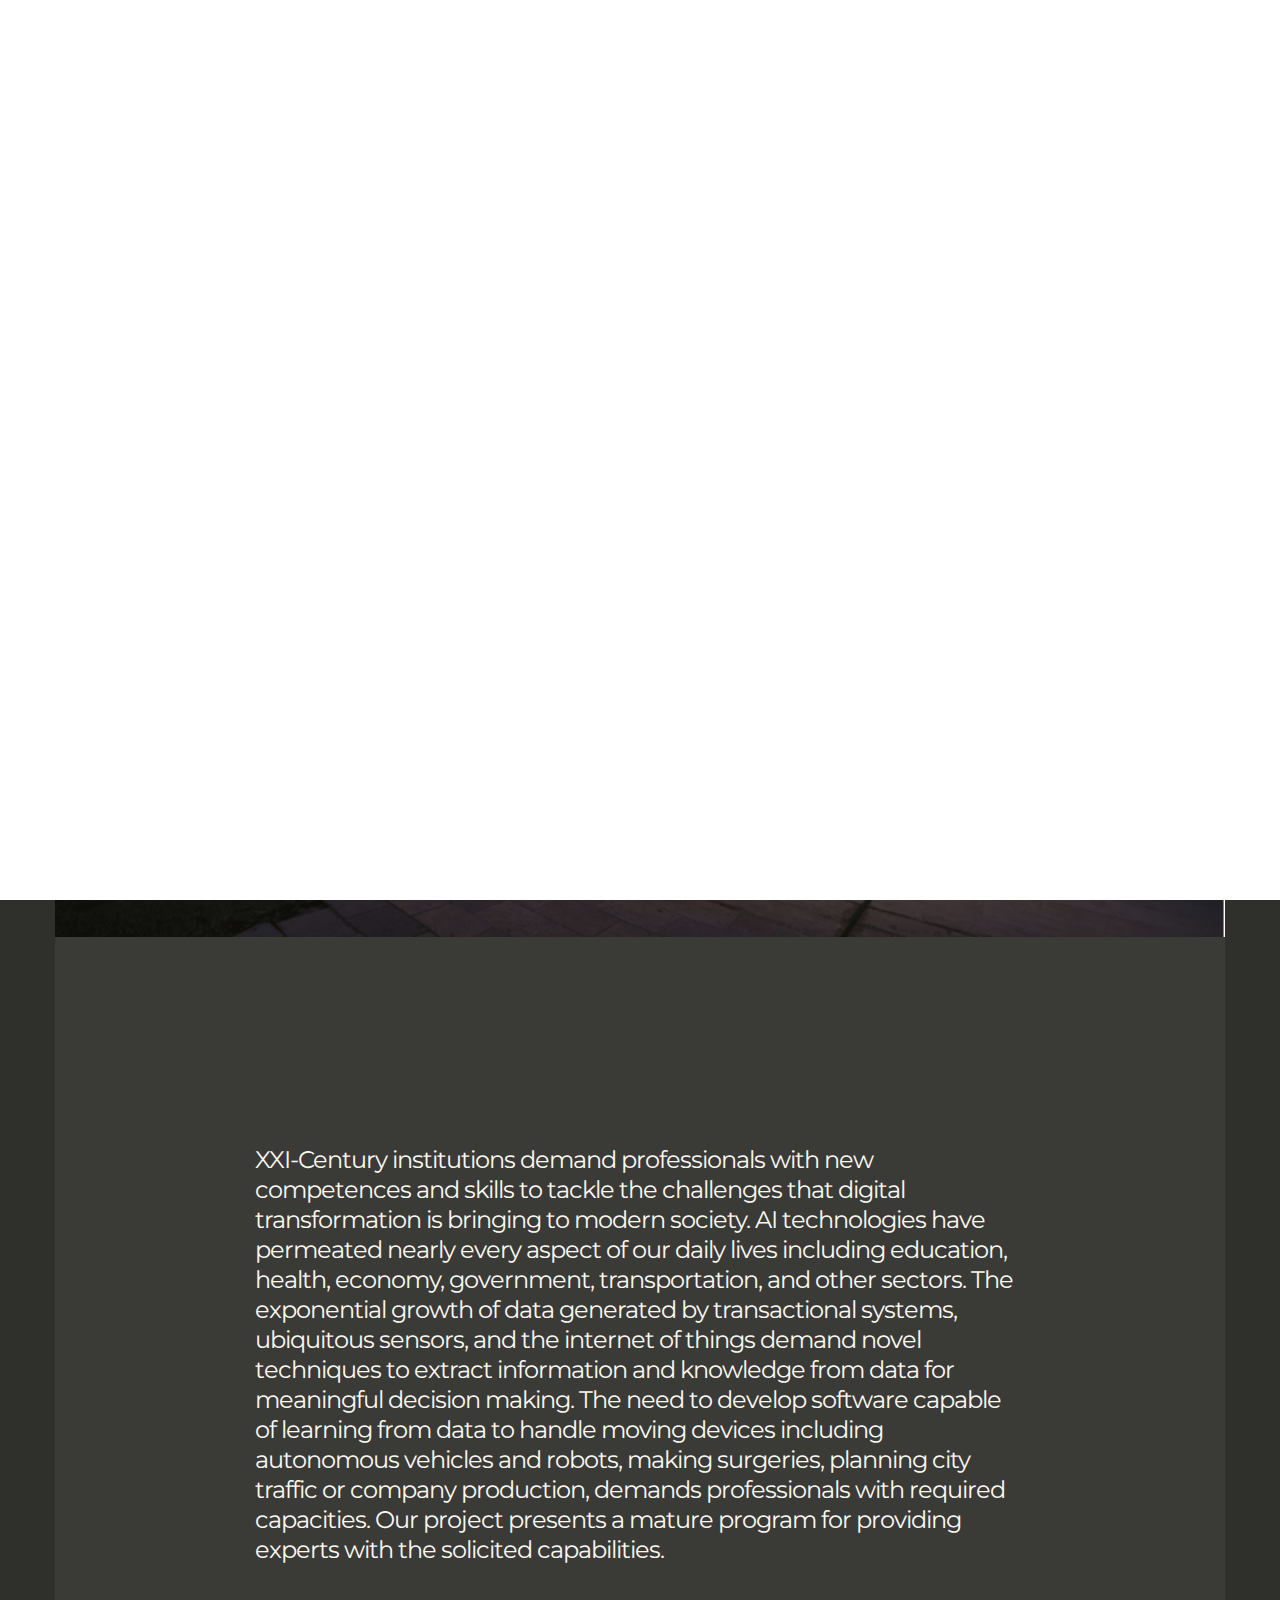
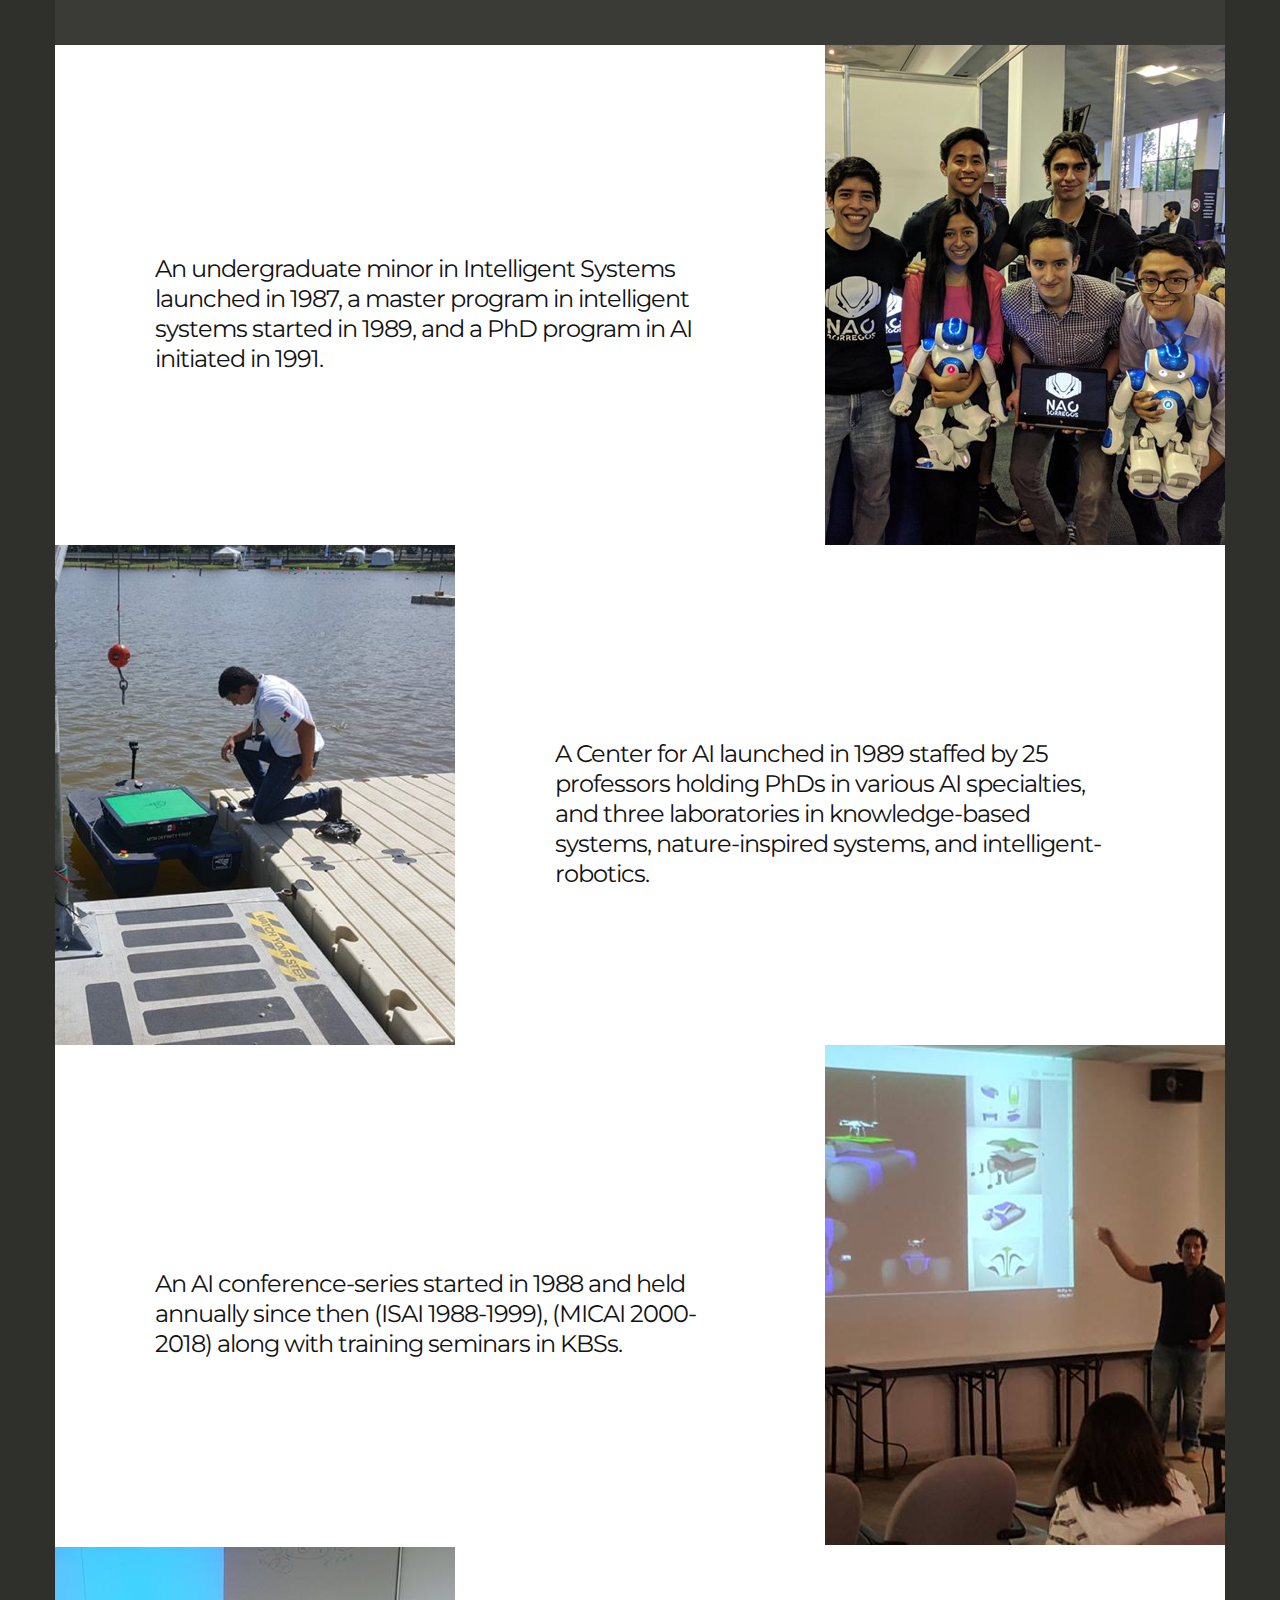
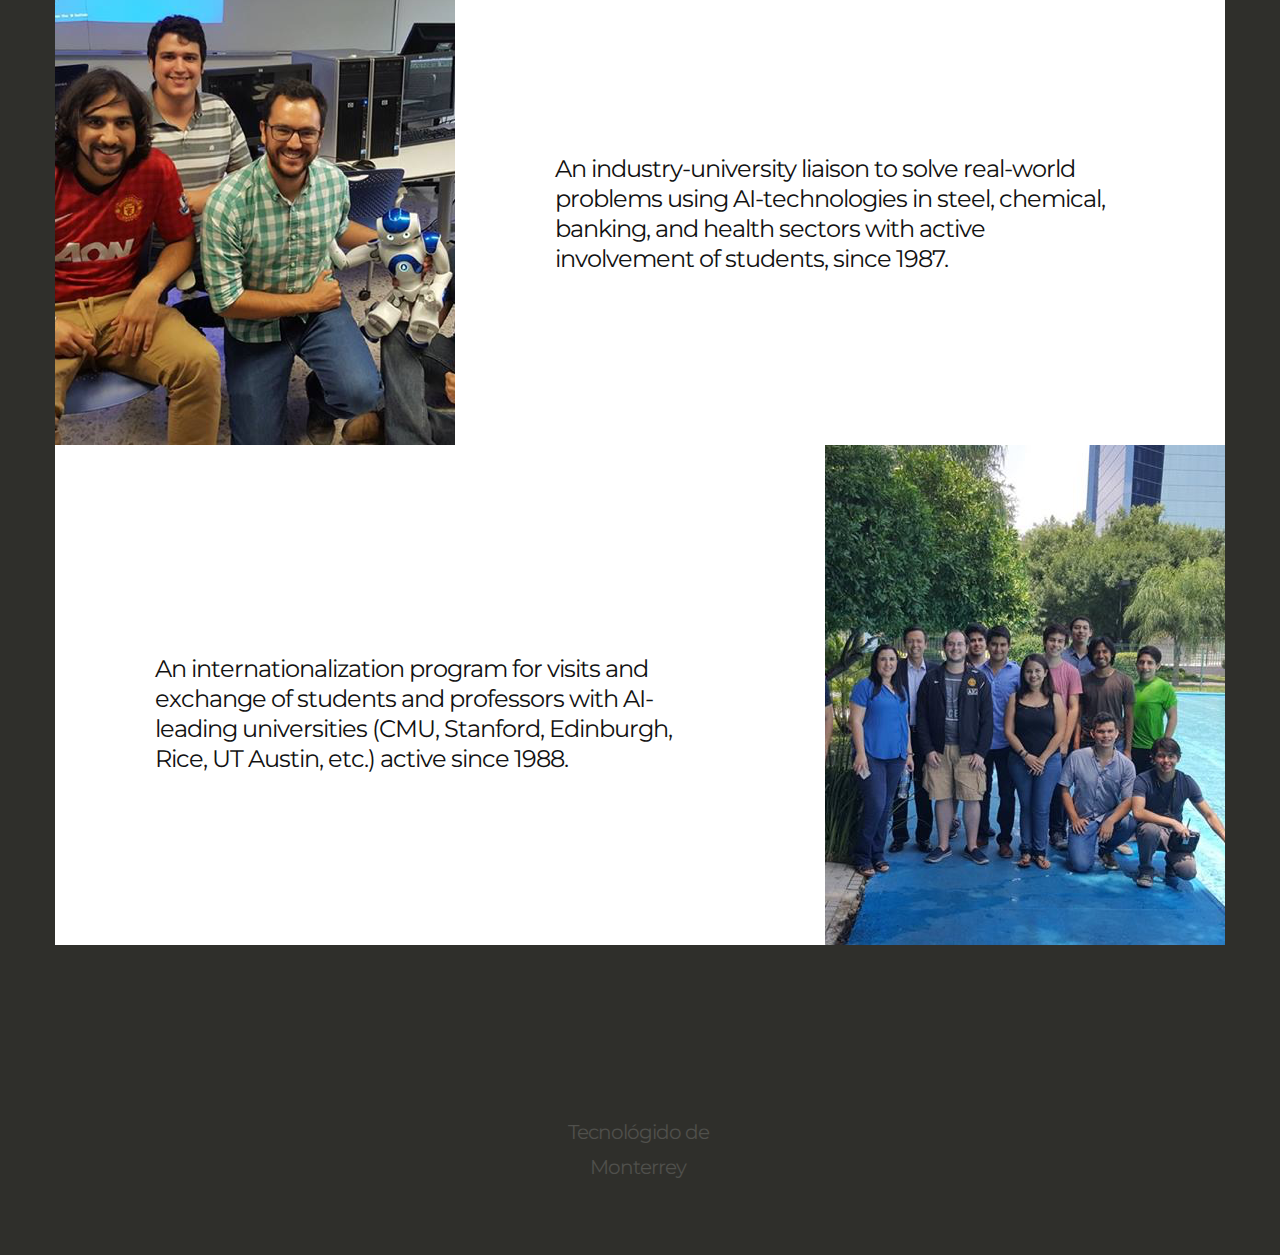
==== commit 362f4f66: "Add new photos" ====
--- a/index.html
+++ b/index.html
@@ -88,7 +88,7 @@
 
             <article id="initiative-1" class="relative blog-item-holder">
                 <div class="post-thumb thumb-image one_third_thumb right">
-                    <img src="demo-images/katt_home_image04.jpg" alt="">
+                    <img src="images/photos/1.png" alt="">
                 </div>
                 <div class="post-title-holder two_third_title left">
                     <h2 class="entry-title">
@@ -104,7 +104,7 @@
 
             <article id="initiative-2" class="relative blog-item-holder">
                 <div class="post-thumb thumb-image one_third_thumb left">
-                    <img src="demo-images/katt_home_image04.jpg" alt="">
+                    <img src="images/photos/2.png" alt="">
                 </div>
                 <div class="post-title-holder two_third_title right">
                     <h2 class="entry-title">
@@ -120,7 +120,7 @@
 
             <article id="initiative-3" class="relative blog-item-holder">
                 <div class="post-thumb thumb-image one_third_thumb right">
-                    <img src="demo-images/katt_home_image04.jpg" alt="">
+                    <img src="images/photos/3.png" alt="">
                 </div>
                 <div class="post-title-holder two_third_title left">
                     <h2 class="entry-title">
@@ -136,7 +136,7 @@
 
             <article id="initiative-4" class="relative blog-item-holder">
                 <div class="post-thumb thumb-image one_third_thumb left">
-                    <img src="demo-images/katt_home_image04.jpg" alt="">
+                    <img src="images/photos/5.png" alt="">
                 </div>
                 <div class="post-title-holder two_third_title right">
                     <h2 class="entry-title">
@@ -151,7 +151,7 @@
 
             <article id="initiative-5" class="relative blog-item-holder">
                 <div class="post-thumb thumb-image one_third_thumb right">
-                    <img src="demo-images/katt_home_image04.jpg" alt="">
+                    <img src="images/photos/4.png" alt="">
                 </div>
                 <div class="post-title-holder two_third_title left">
                     <h2 class="entry-title">
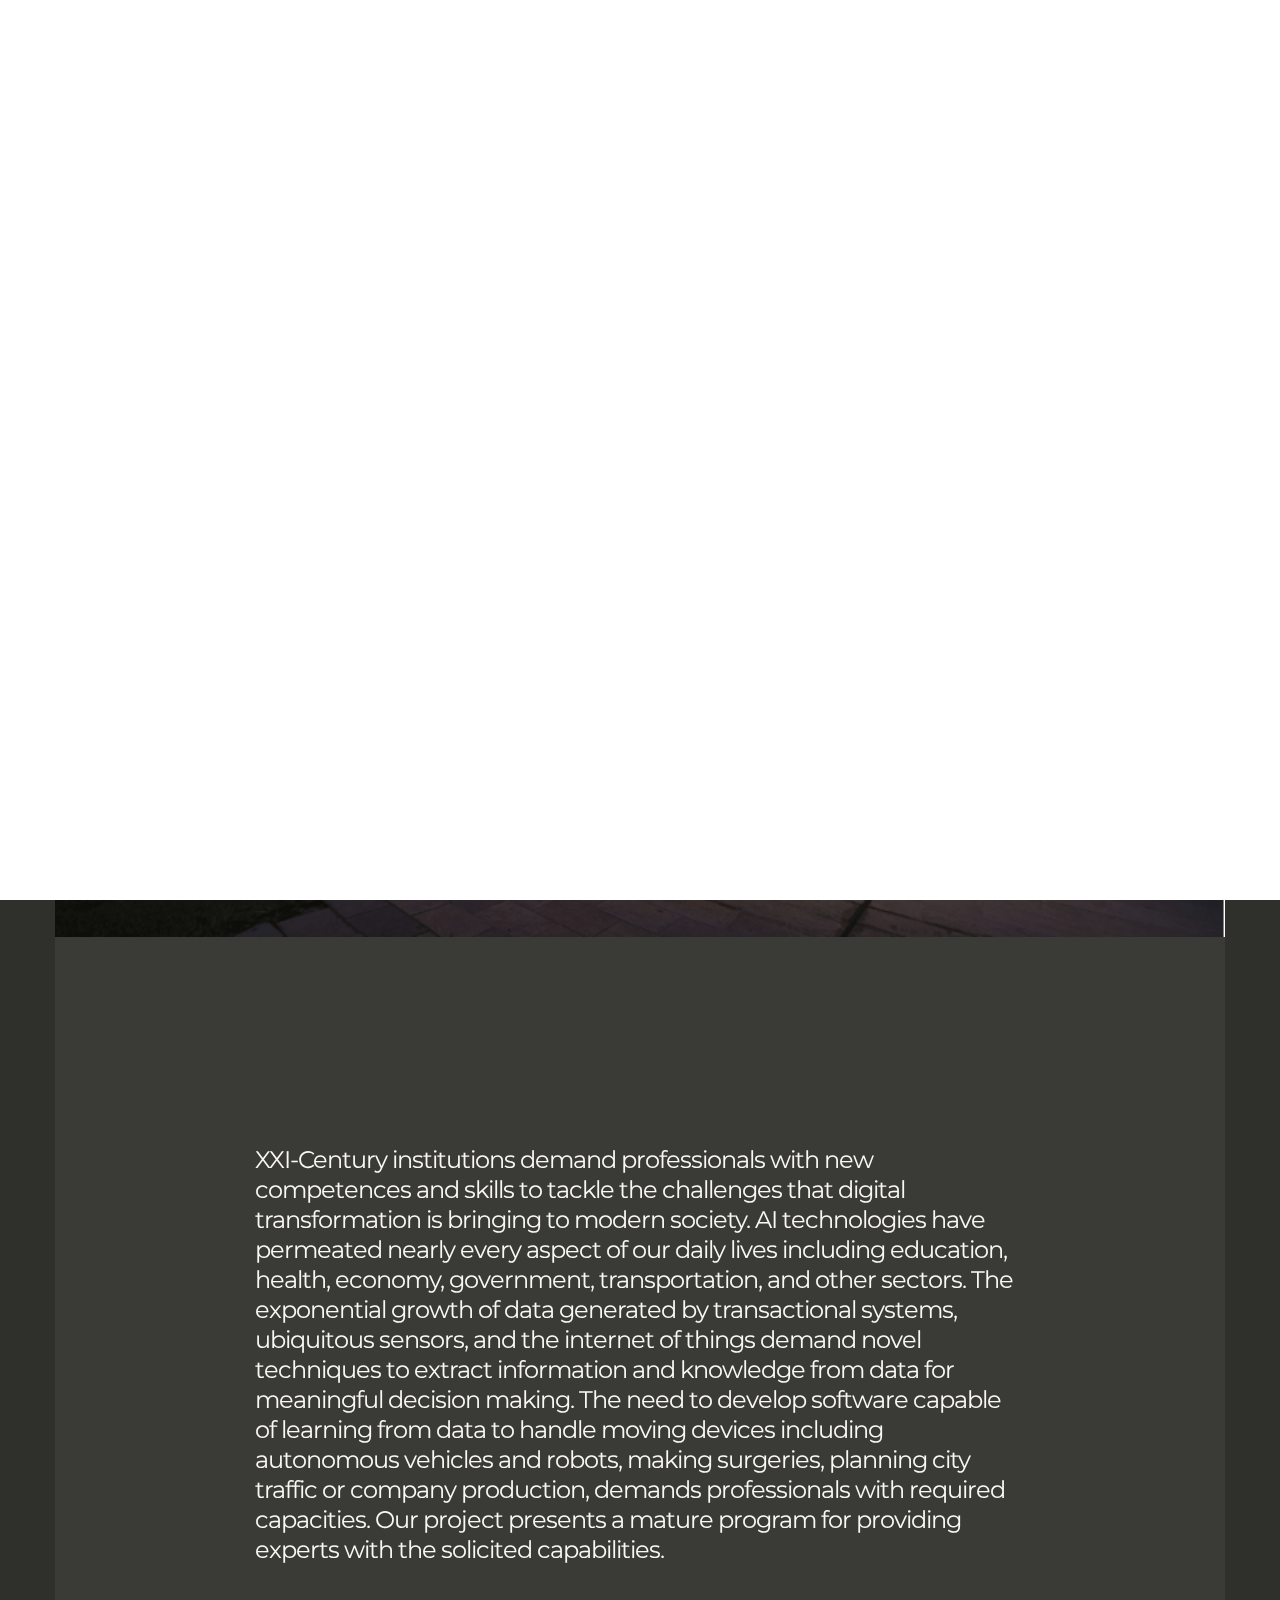
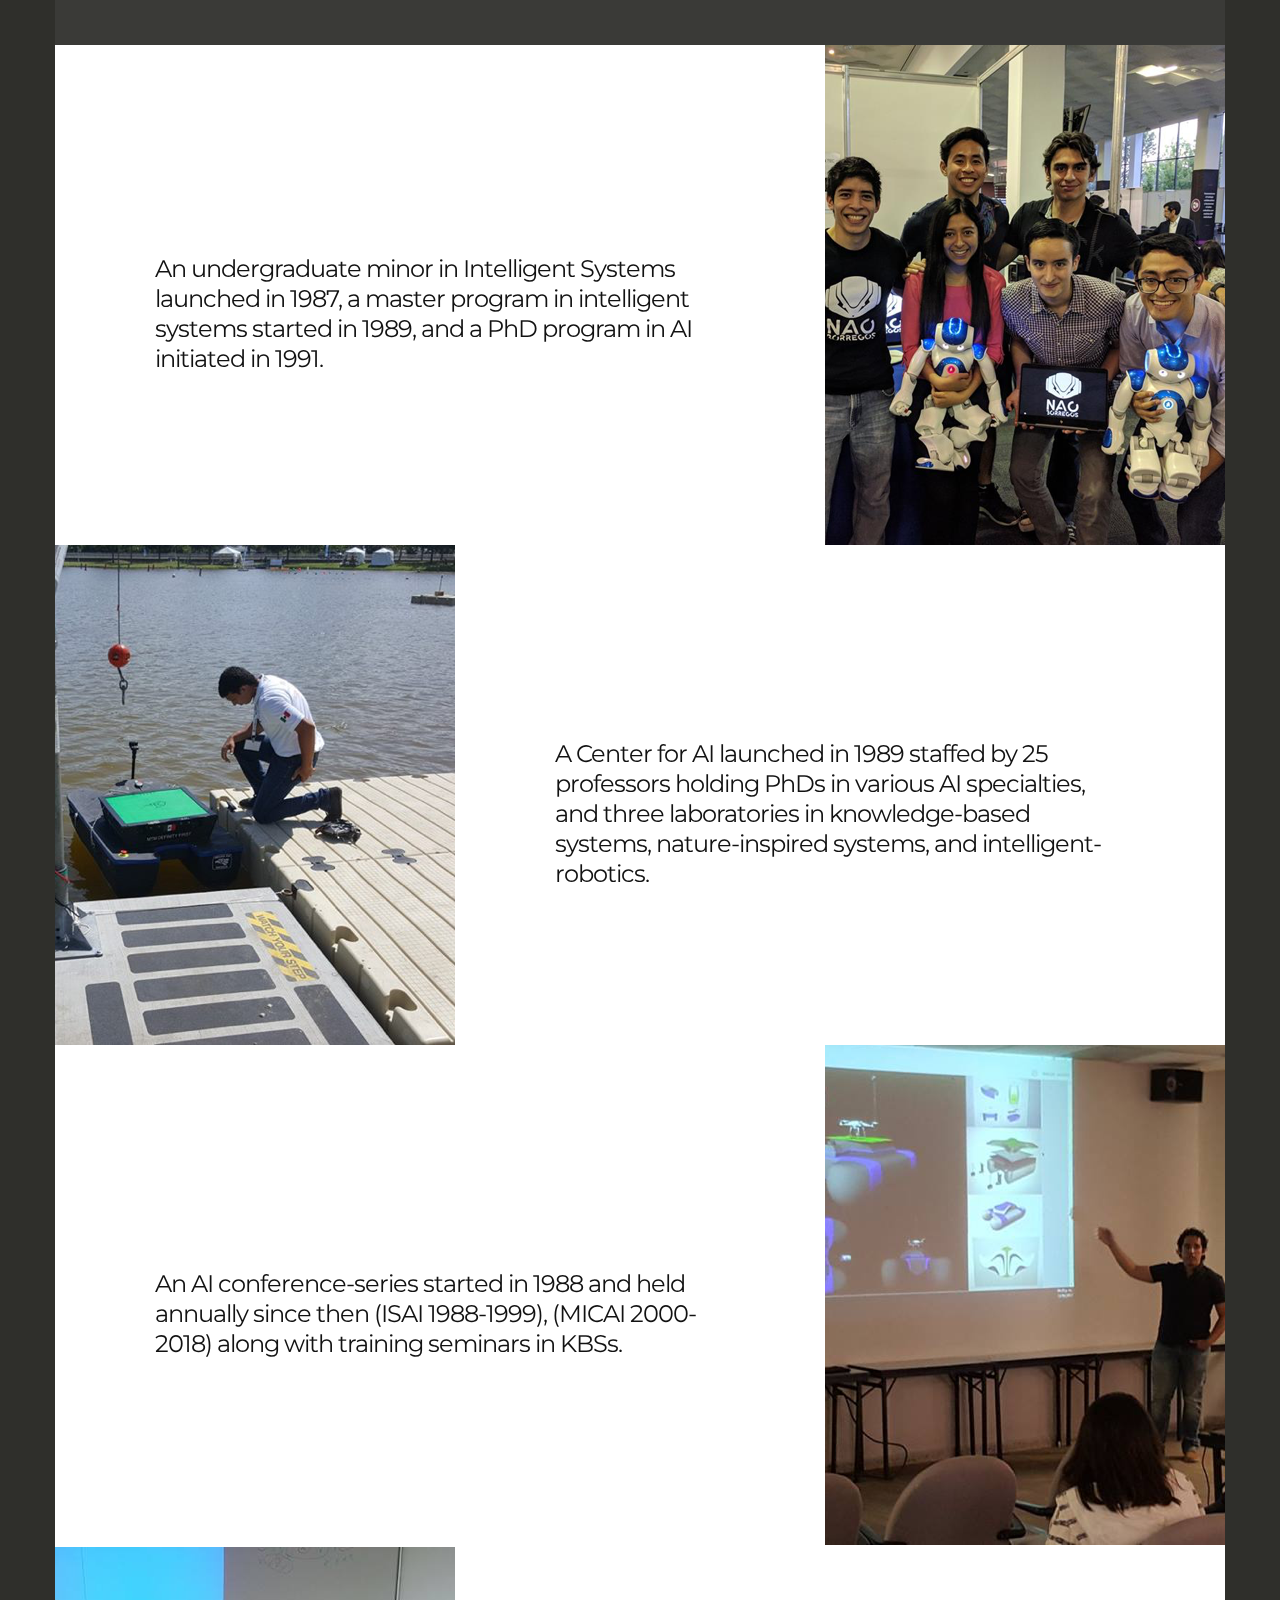
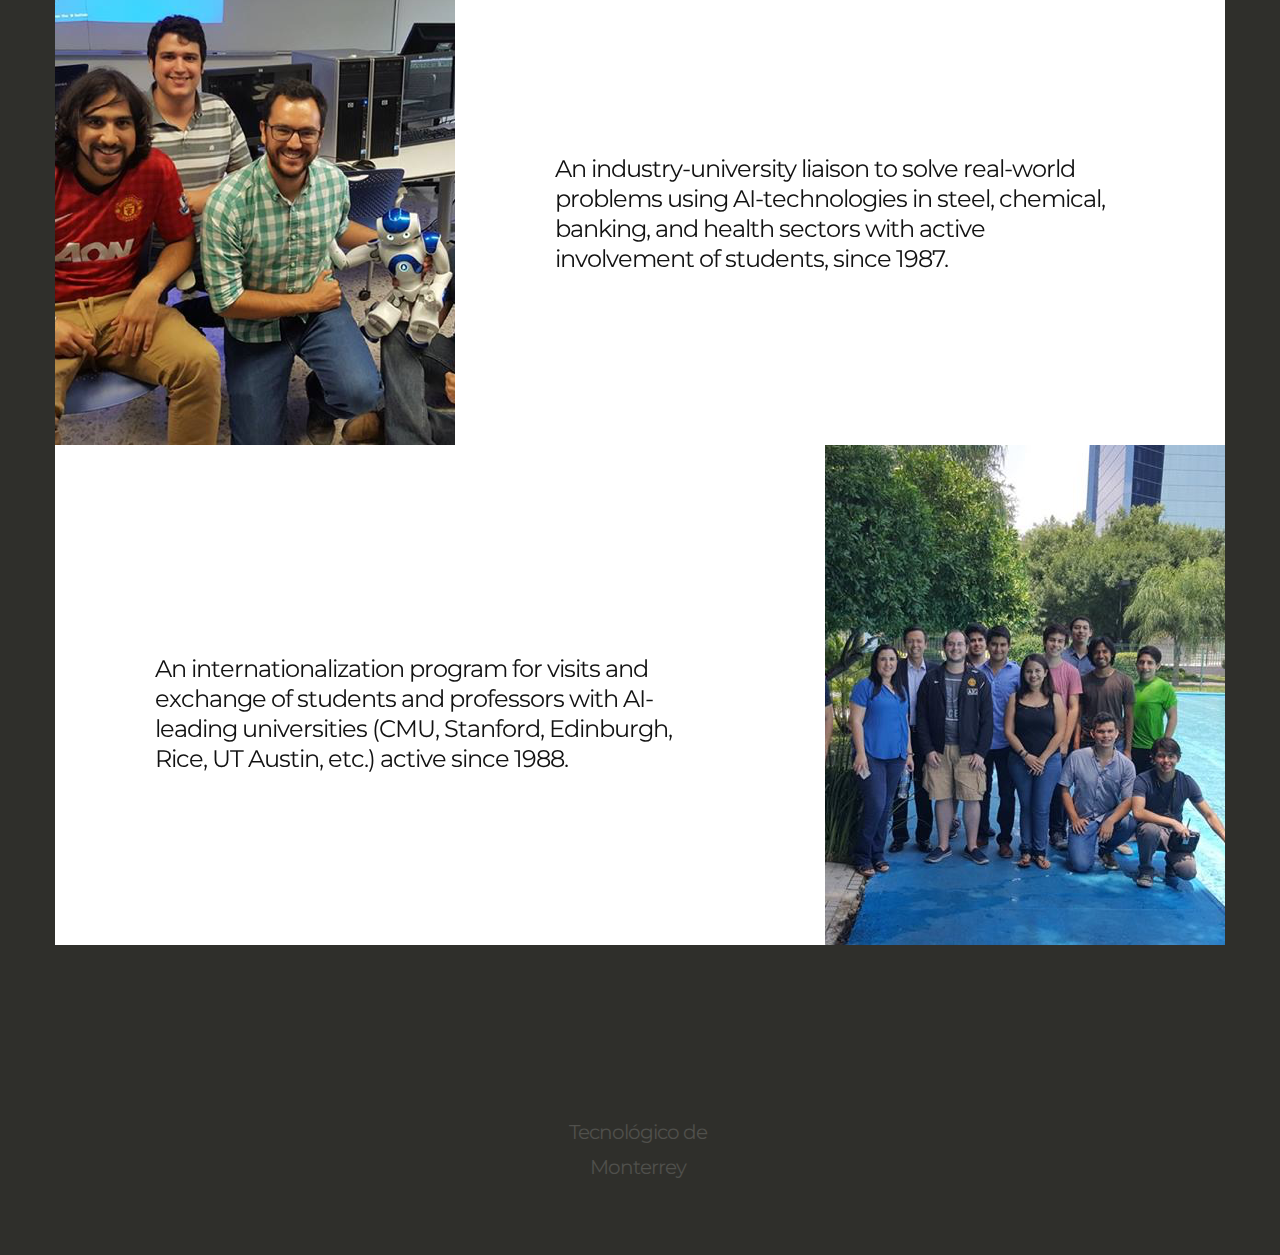
==== commit a2697a93: "Add pages" ====
--- a/index.html
+++ b/index.html
@@ -31,7 +31,29 @@
             </a>
         </div>
 
+        <div class="header-menu">
+            <div class="toggle-holder relative">
+                <div id="toggle">
+                    <div class="one"></div>
+                    <div class="two"></div>
+                    <div class="three"></div>
+                </div>
+            </div>
+
+            <nav id="header-main-menu" class="big-menu">
+                <ul class="main-menu sm sm-clean">
+                    <li><a href="index.html">Home</a></li>
+                    <li><a href="education.html">Education</a></li>
+                    <li><a href="research.html">Research</a></li>
+                    <li><a href="conferences.html">Conferences</a></li>
+                    <li><a href="industry.html">Industry</a></li>
+                    <li><a href="internationalization.html">Internationalization</a></li>
+                </ul>
+            </nav>
+            <div class="clear"></div>
+        </div>
         <div class="clear"></div>
+
     </div>
 
     <div class="block content-1170 center-relative">
@@ -142,7 +164,8 @@
                     <h2 class="entry-title">
                         <a href="single.html">
                             <h1>Industry</h1>
-                                An industry-university liaison to solve real-world problems using AI-technologies in steel, chemical, banking, and health sectors with active involvement of students, since 1987.
+                            An industry-university liaison to solve real-world problems using AI-technologies in steel, chemical, banking, and health
+                            sectors with active involvement of students, since 1987.
                         </a>
                     </h2>
                 </div>
@@ -157,7 +180,8 @@
                     <h2 class="entry-title">
                         <a href="single.html">
                             <h1>Internationalization</h1>
-                            An internationalization program for visits and exchange of students and professors with AI-leading universities (CMU, Stanford, Edinburgh, Rice, UT Austin, etc.) active since 1988.
+                            An internationalization program for visits and exchange of students and professors with AI-leading universities (CMU, Stanford,
+                            Edinburgh, Rice, UT Austin, etc.) active since 1988.
                         </a>
                     </h2>
                 </div>
@@ -178,7 +202,7 @@
                 </li>
                 <li class="center-footer-content">
                     <a href="index.html">
-                        Tecnológido de Monterrey
+                        Tecnológico de Monterrey
                     </a>
                 </li>
                 <li class="right-footer-contnet">
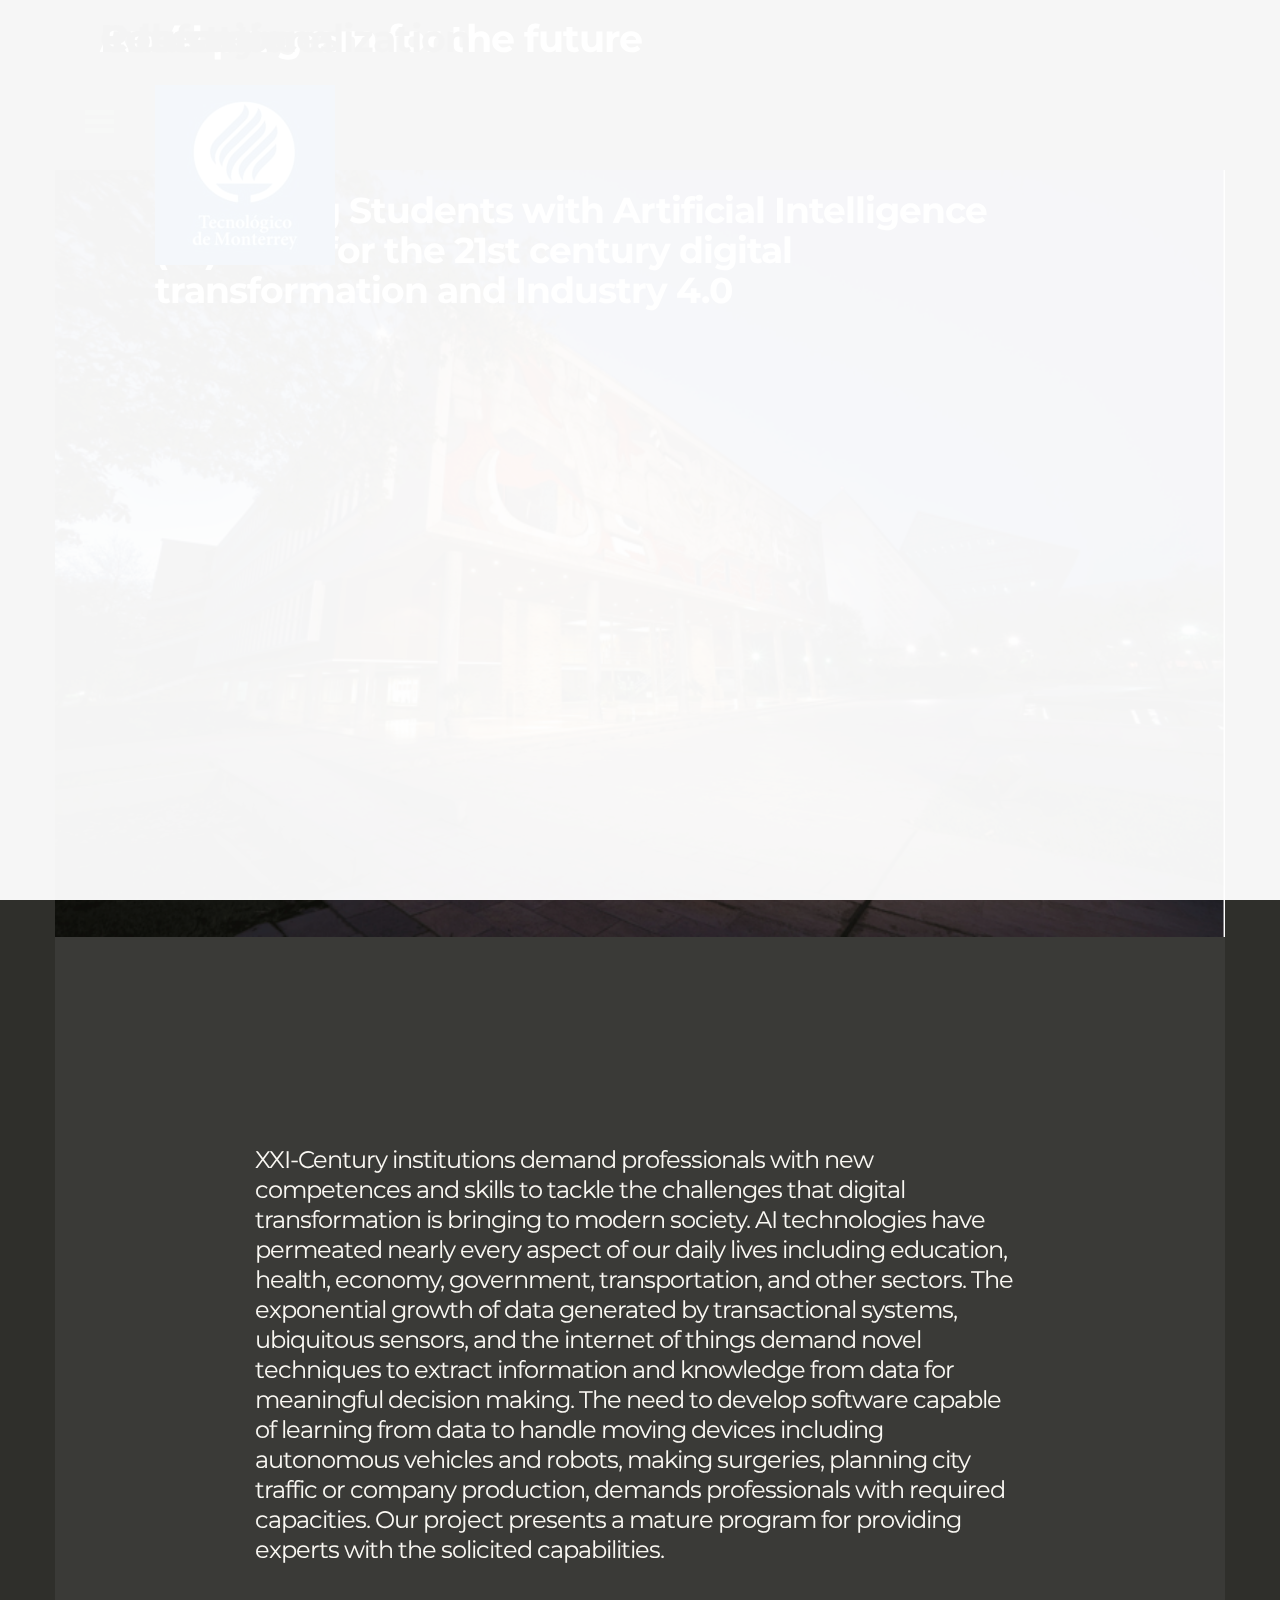
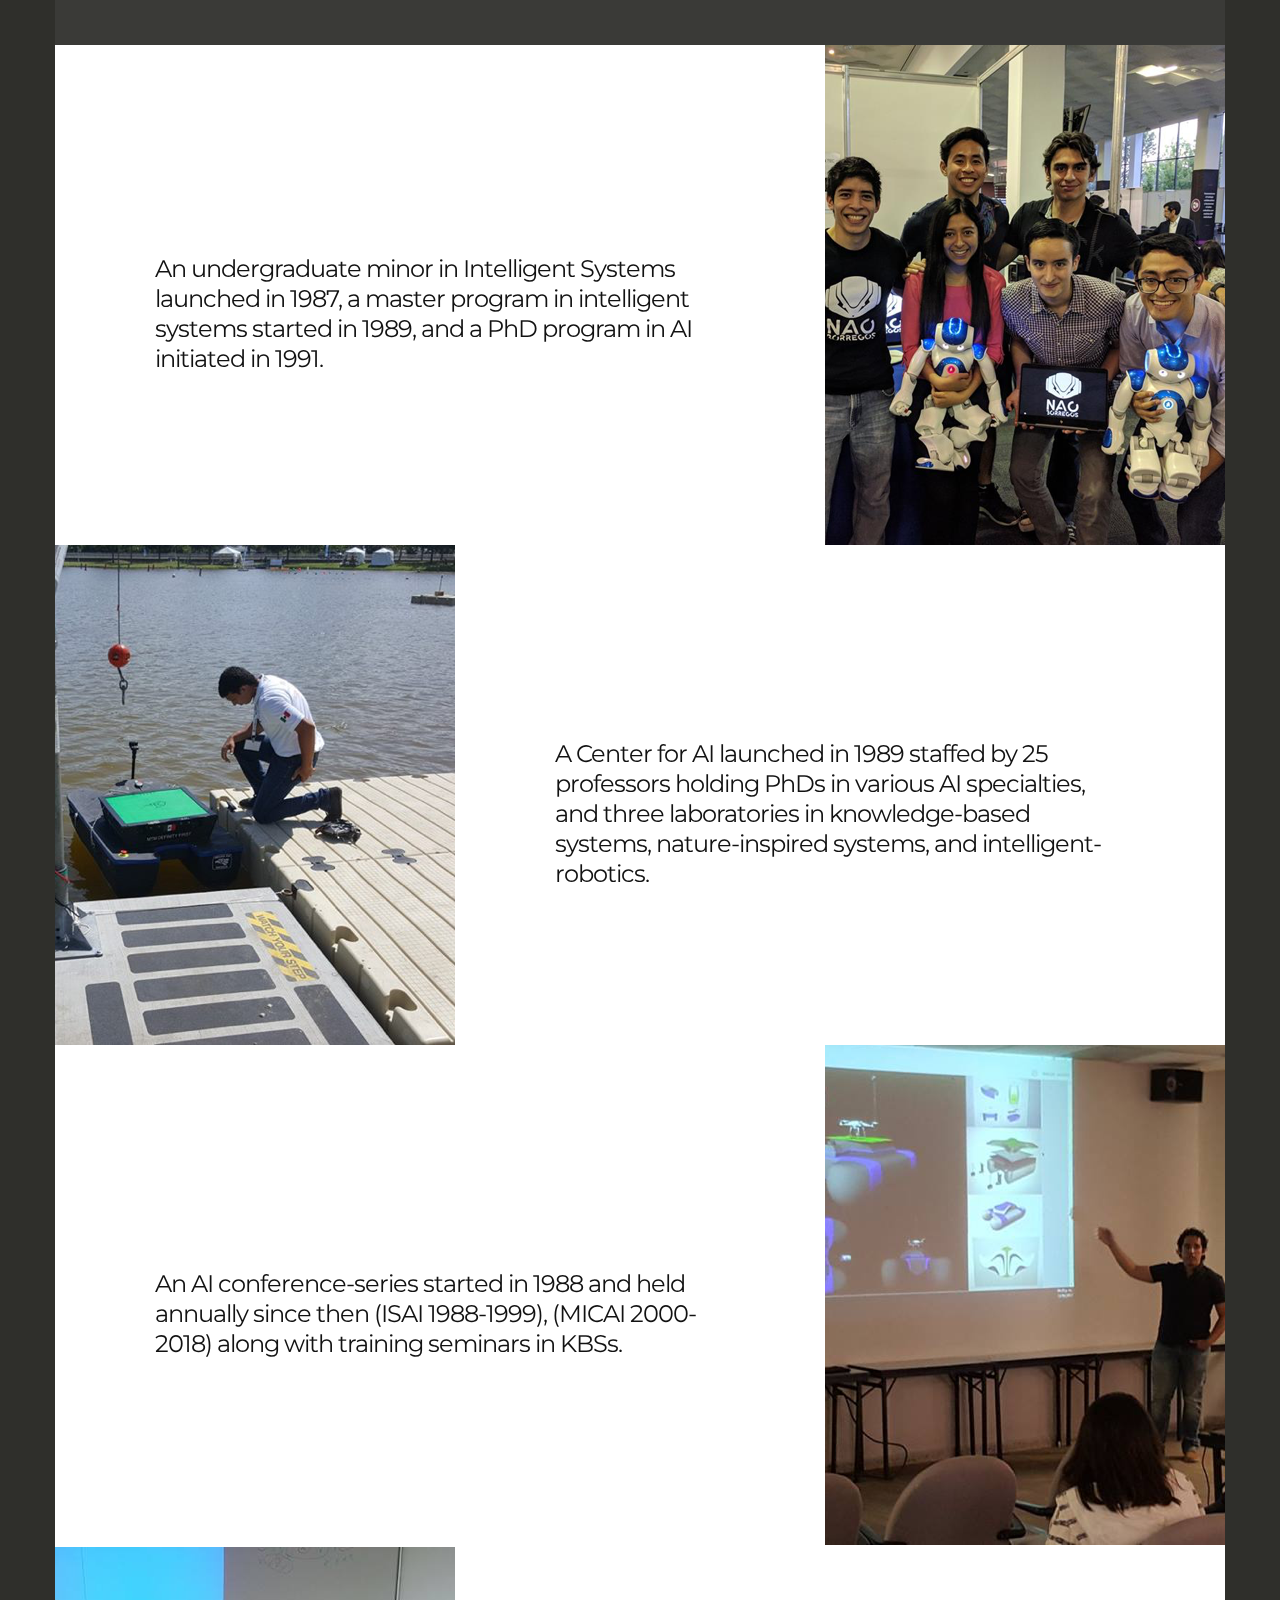
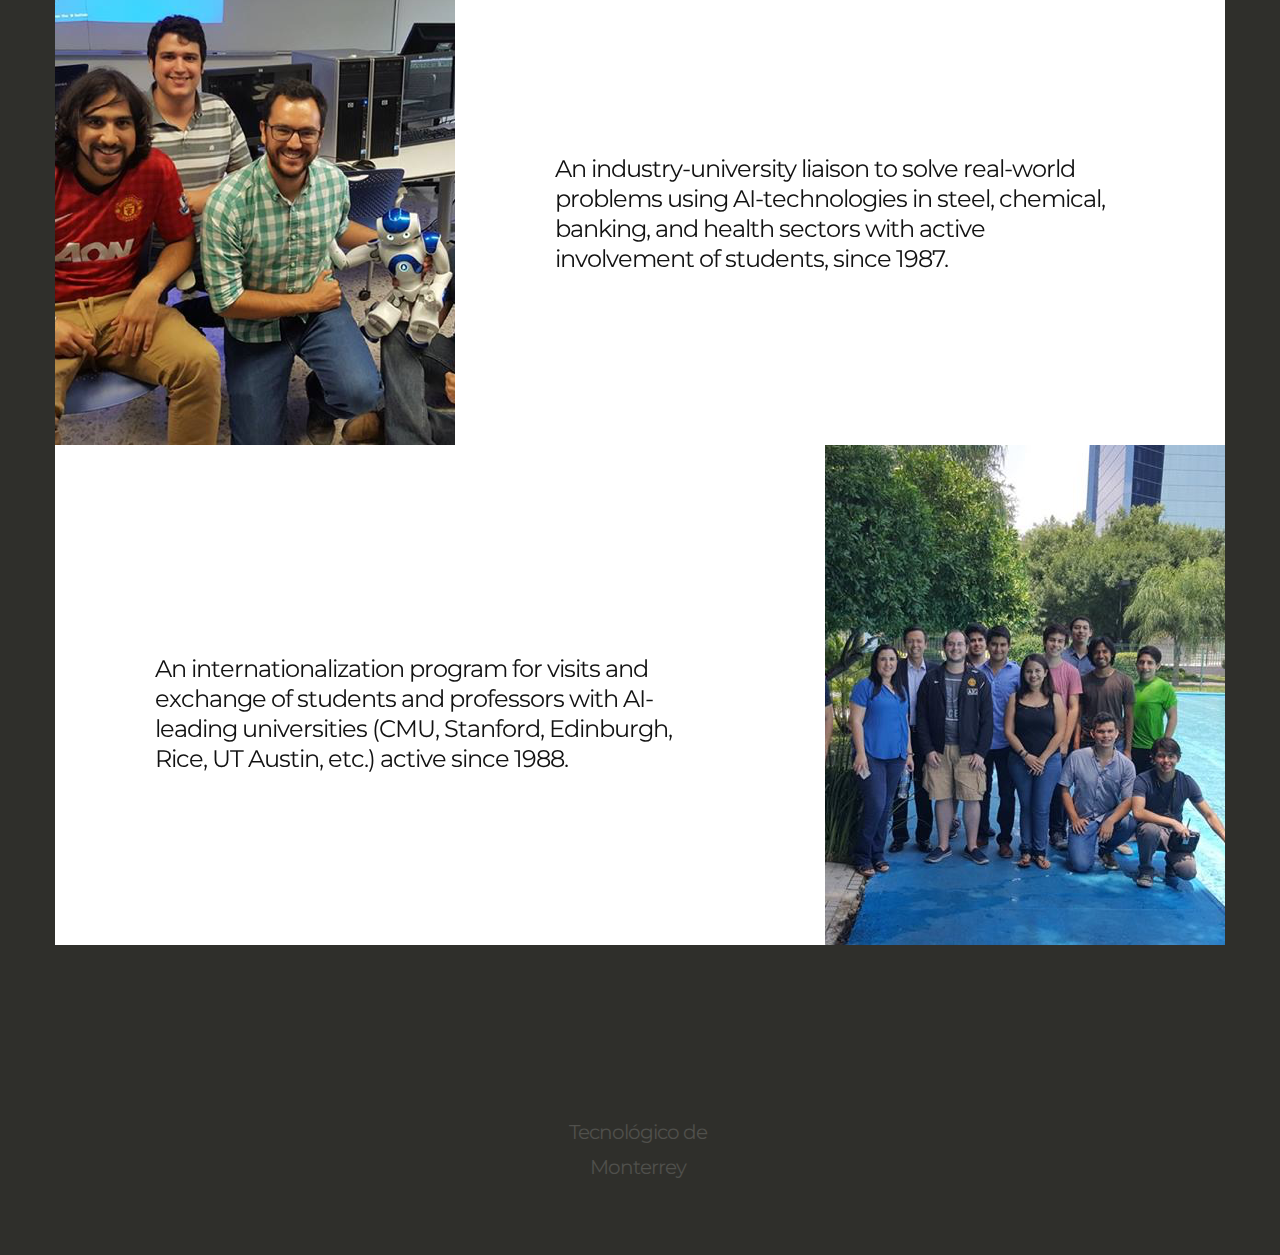
==== commit f443f5c4: "Add links in index" ====
--- a/index.html
+++ b/index.html
@@ -114,7 +114,7 @@
                 </div>
                 <div class="post-title-holder two_third_title left">
                     <h2 class="entry-title">
-                        <a href="single.html">
+                        <a href="education.html">
                             <h1>Education</h1>
                             An undergraduate minor in Intelligent Systems launched in 1987, a master program in intelligent systems started in 1989,
                             and a PhD program in AI initiated in 1991.
@@ -130,7 +130,7 @@
                 </div>
                 <div class="post-title-holder two_third_title right">
                     <h2 class="entry-title">
-                        <a href="single.html">
+                        <a href="research.html">
                             <h1>Research</h1>
                             A Center for AI launched in 1989 staffed by 25 professors holding PhDs in various AI specialties, and three laboratories
                             in knowledge-based systems, nature-inspired systems, and intelligent-robotics.
@@ -146,7 +146,7 @@
                 </div>
                 <div class="post-title-holder two_third_title left">
                     <h2 class="entry-title">
-                        <a href="single.html">
+                        <a href="conferences.html">
                             <h1>Conferences</h1>
                             An AI conference-series started in 1988 and held annually since then (ISAI 1988-1999), (MICAI 2000-2018) along with training
                             seminars in KBSs.
@@ -162,7 +162,7 @@
                 </div>
                 <div class="post-title-holder two_third_title right">
                     <h2 class="entry-title">
-                        <a href="single.html">
+                        <a href="industry.html">
                             <h1>Industry</h1>
                             An industry-university liaison to solve real-world problems using AI-technologies in steel, chemical, banking, and health
                             sectors with active involvement of students, since 1987.
@@ -178,7 +178,7 @@
                 </div>
                 <div class="post-title-holder two_third_title left">
                     <h2 class="entry-title">
-                        <a href="single.html">
+                        <a href="internationalization.html">
                             <h1>Internationalization</h1>
                             An internationalization program for visits and exchange of students and professors with AI-leading universities (CMU, Stanford,
                             Edinburgh, Rice, UT Austin, etc.) active since 1988.
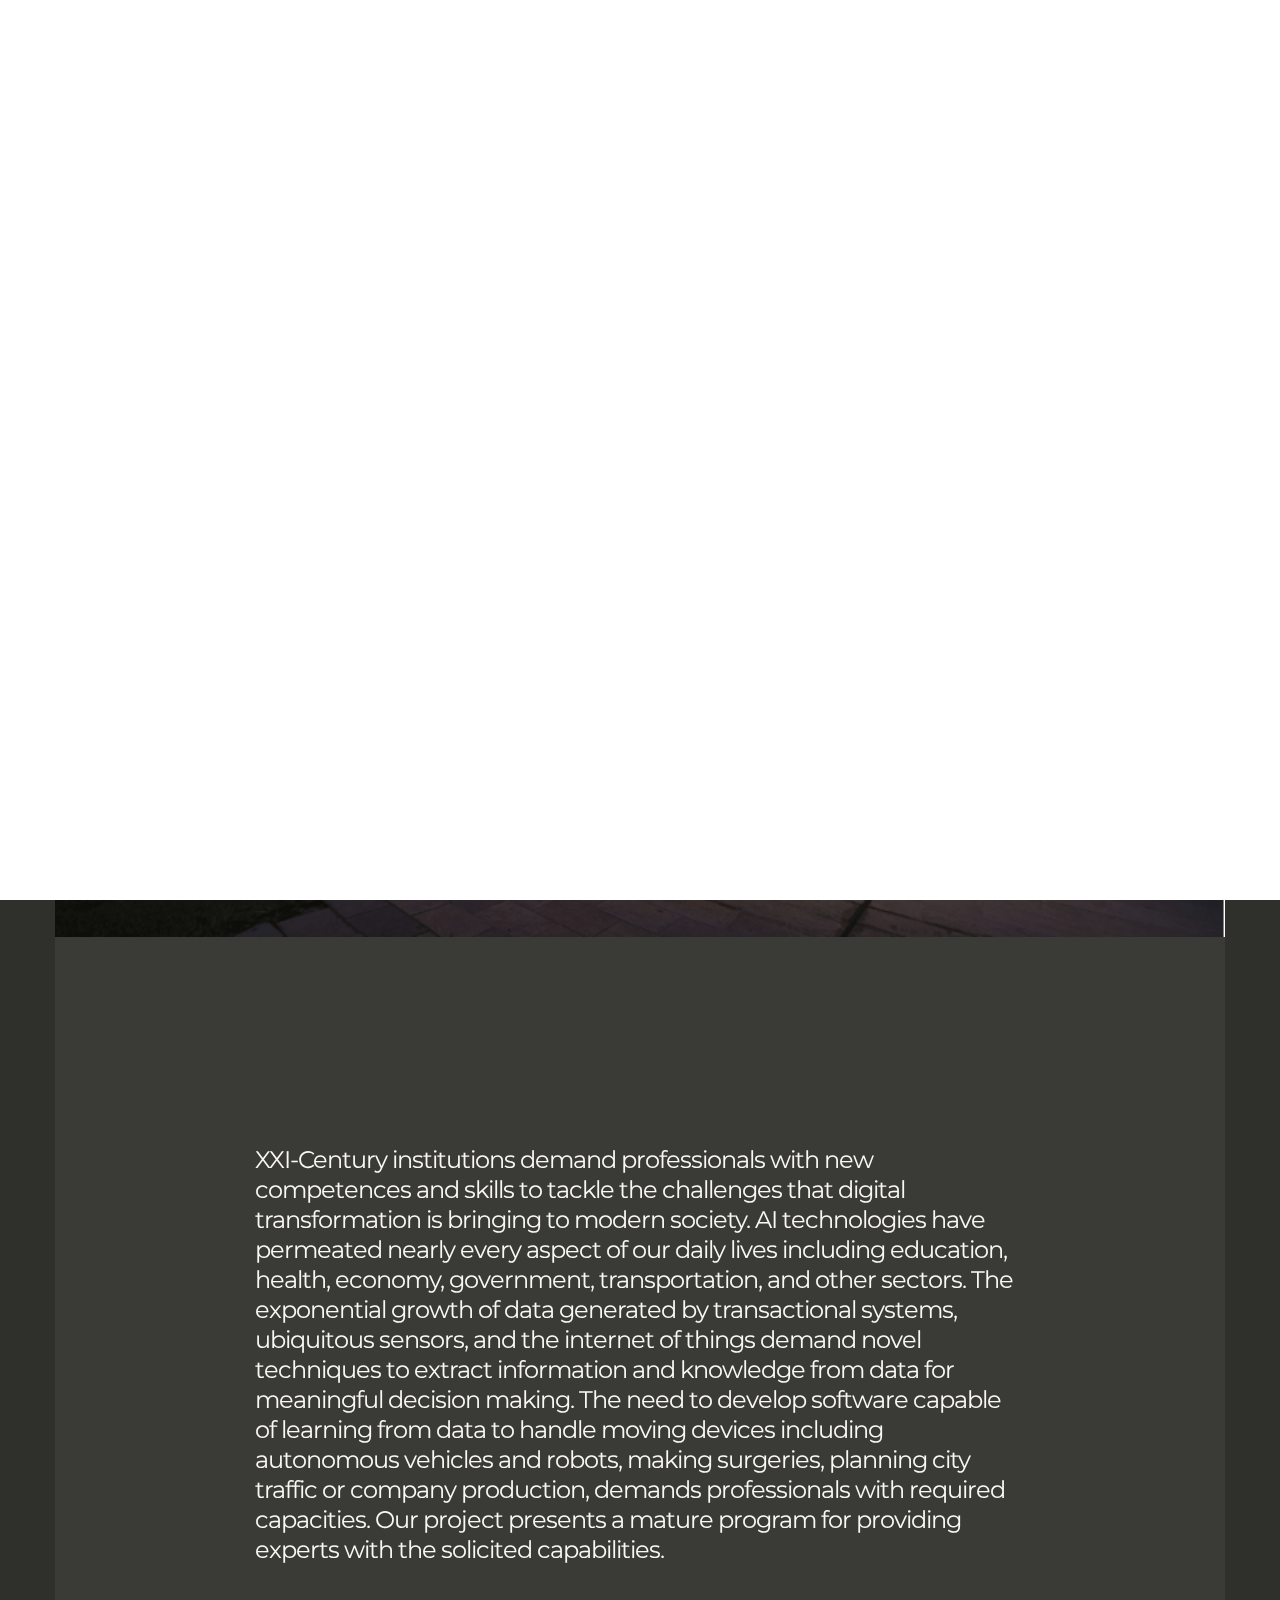
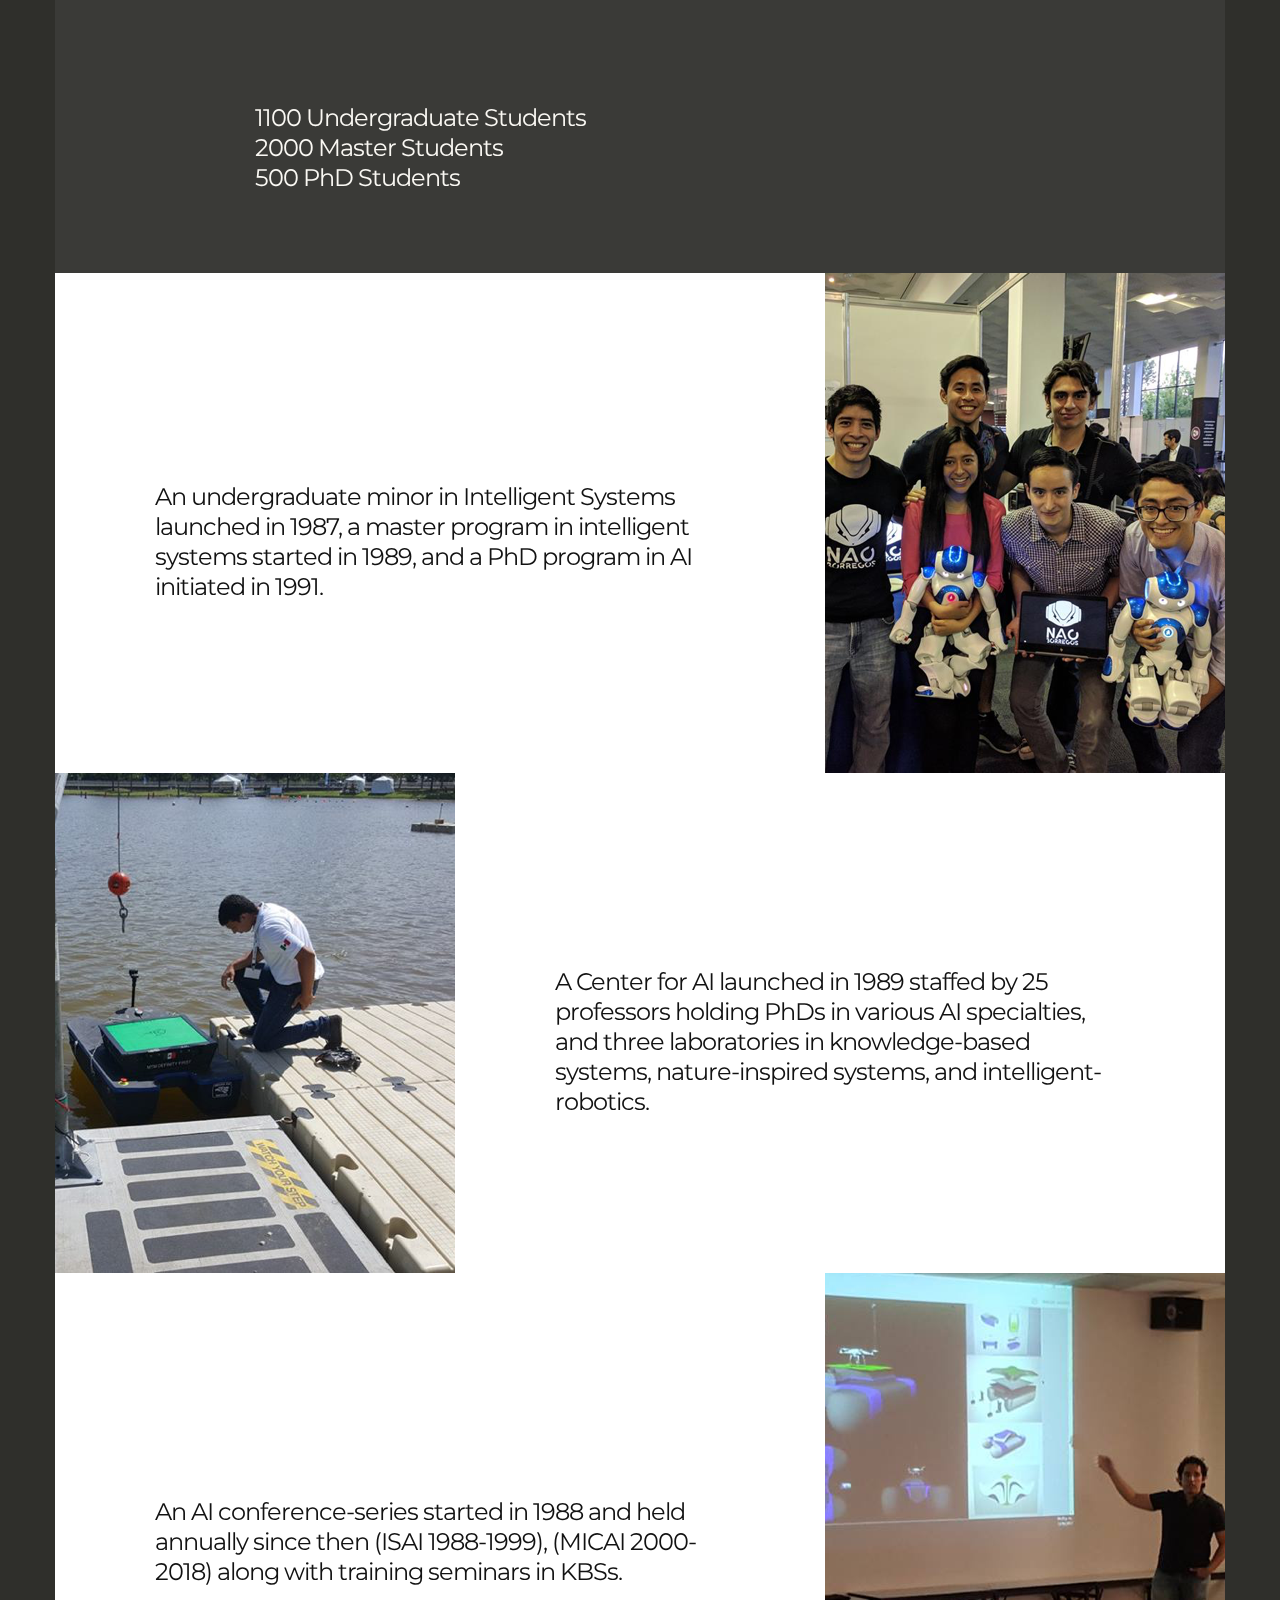
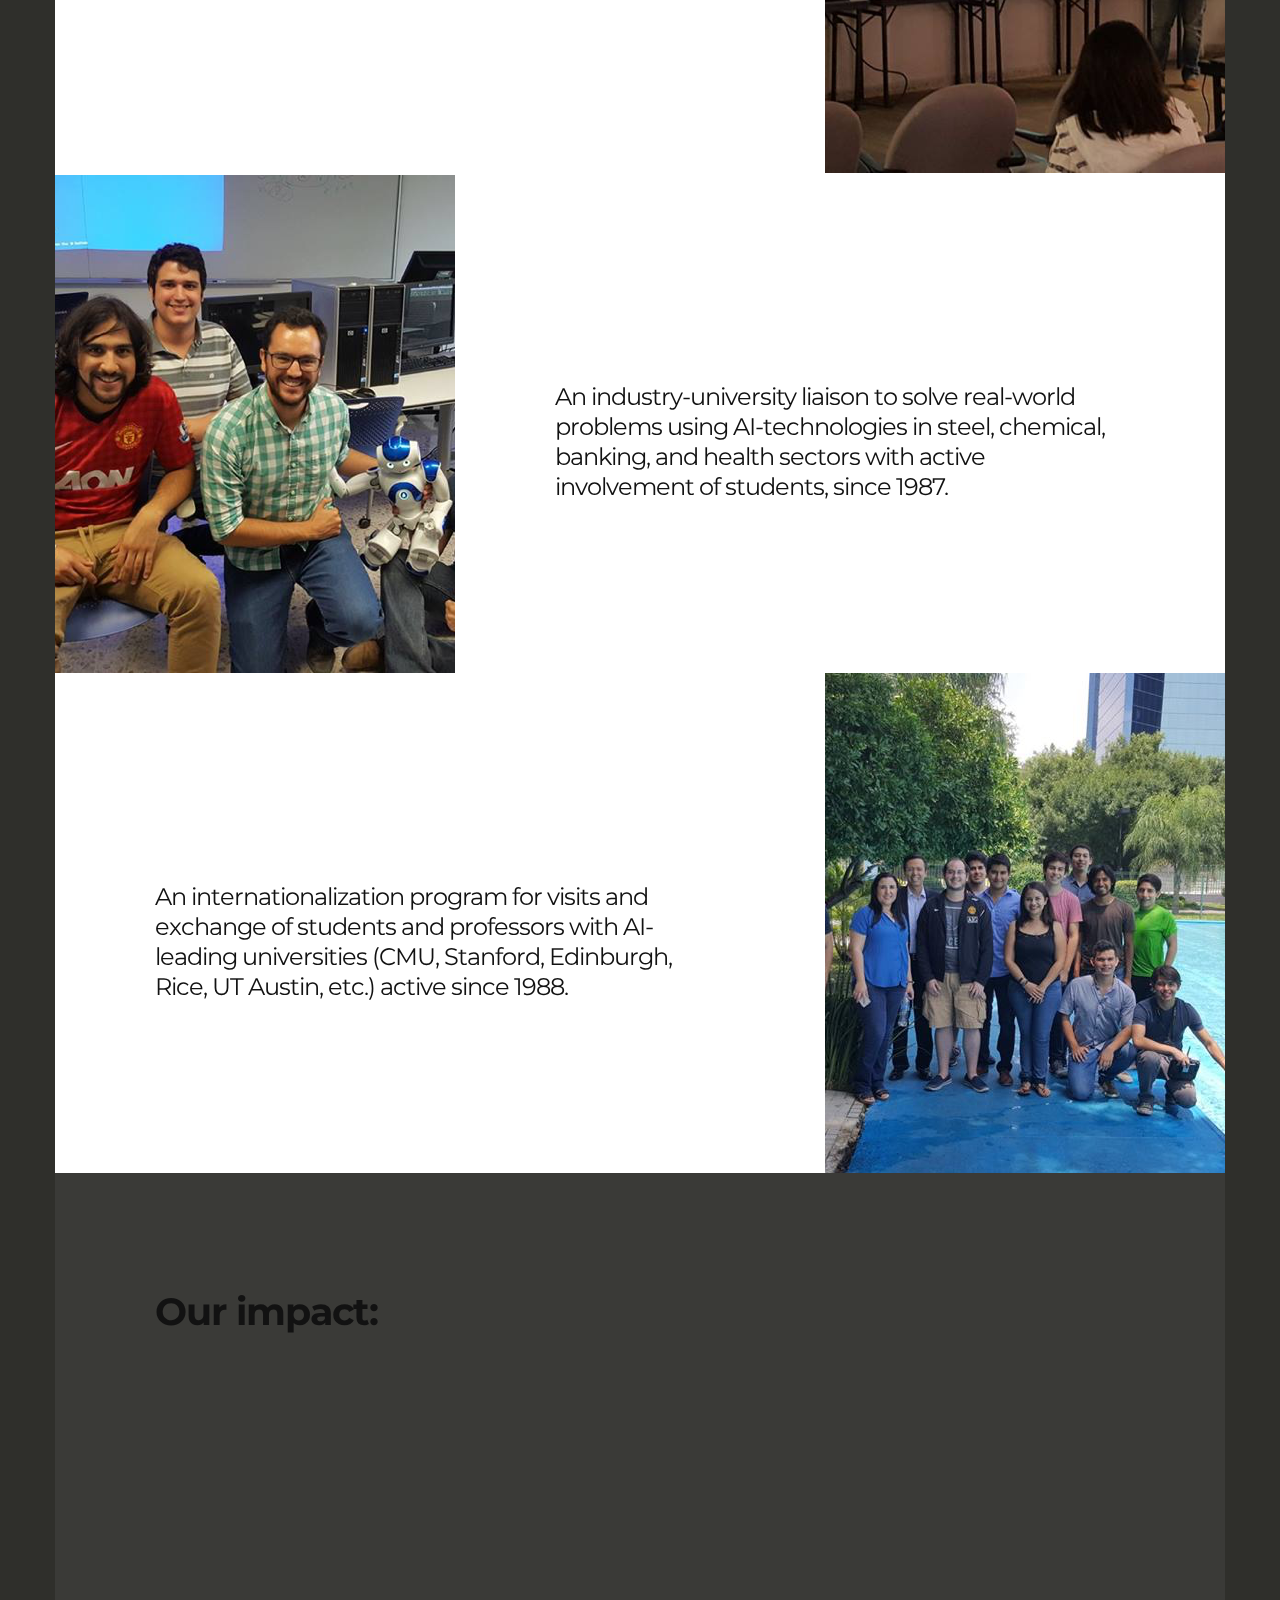
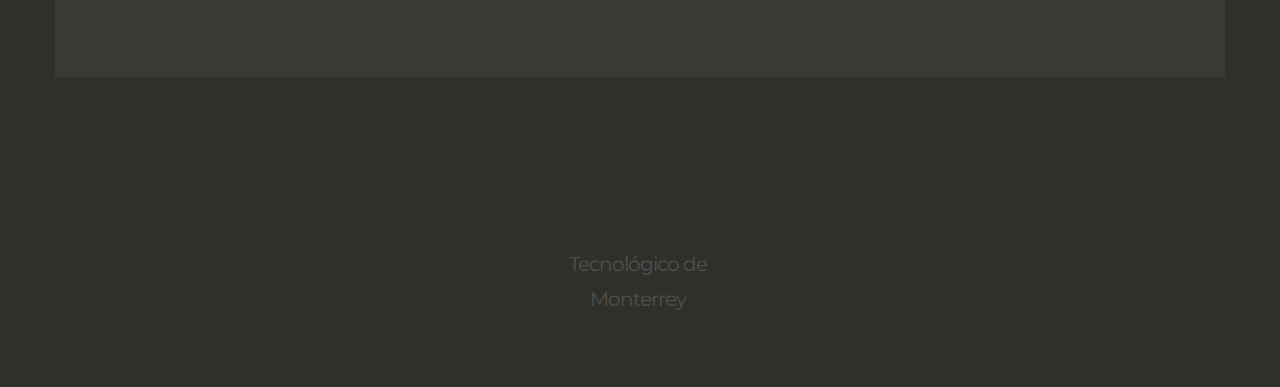
==== commit 9c255321: "Add numbers" ====
--- a/index.html
+++ b/index.html
@@ -101,6 +101,15 @@
                             of learning from data to handle moving devices including autonomous vehicles and robots, making
                             surgeries, planning city traffic or company production, demands professionals with required capacities.
                             Our project presents a mature program for providing experts with the solicited capabilities.
+                            <br>
+                            <br>
+                            <h1>Our Impact</h1>
+                            <br>
+                            1100 Undergraduate Students
+                            <br>
+                            2000 Master Students
+                            <br>
+                            500 PhD Students
                         </a>
                     </h2>
                 </div>
@@ -190,7 +199,24 @@
 
         </div>
         <div class="clear"></div>
+
+        <article id="post-2" class="relative blog-item-holder">
+                <div class="only-post-title-holder">
+                        <h1>Our impact:</h1>
+                    <h2 class="entry-title excerpt">
+                        <a>
+                            <br>
+                            <h3>1100 Undergraduate Students</h3>
+                            <h3>2000 Master Students</h3>
+                            <h3>500 PhD Students</h3>
+                        </a>
+                    </h2>
+                </div>
+                <div class="clear"></div>
+            </article>
     </div>
+
+    
 
 
     <!--Footer-->
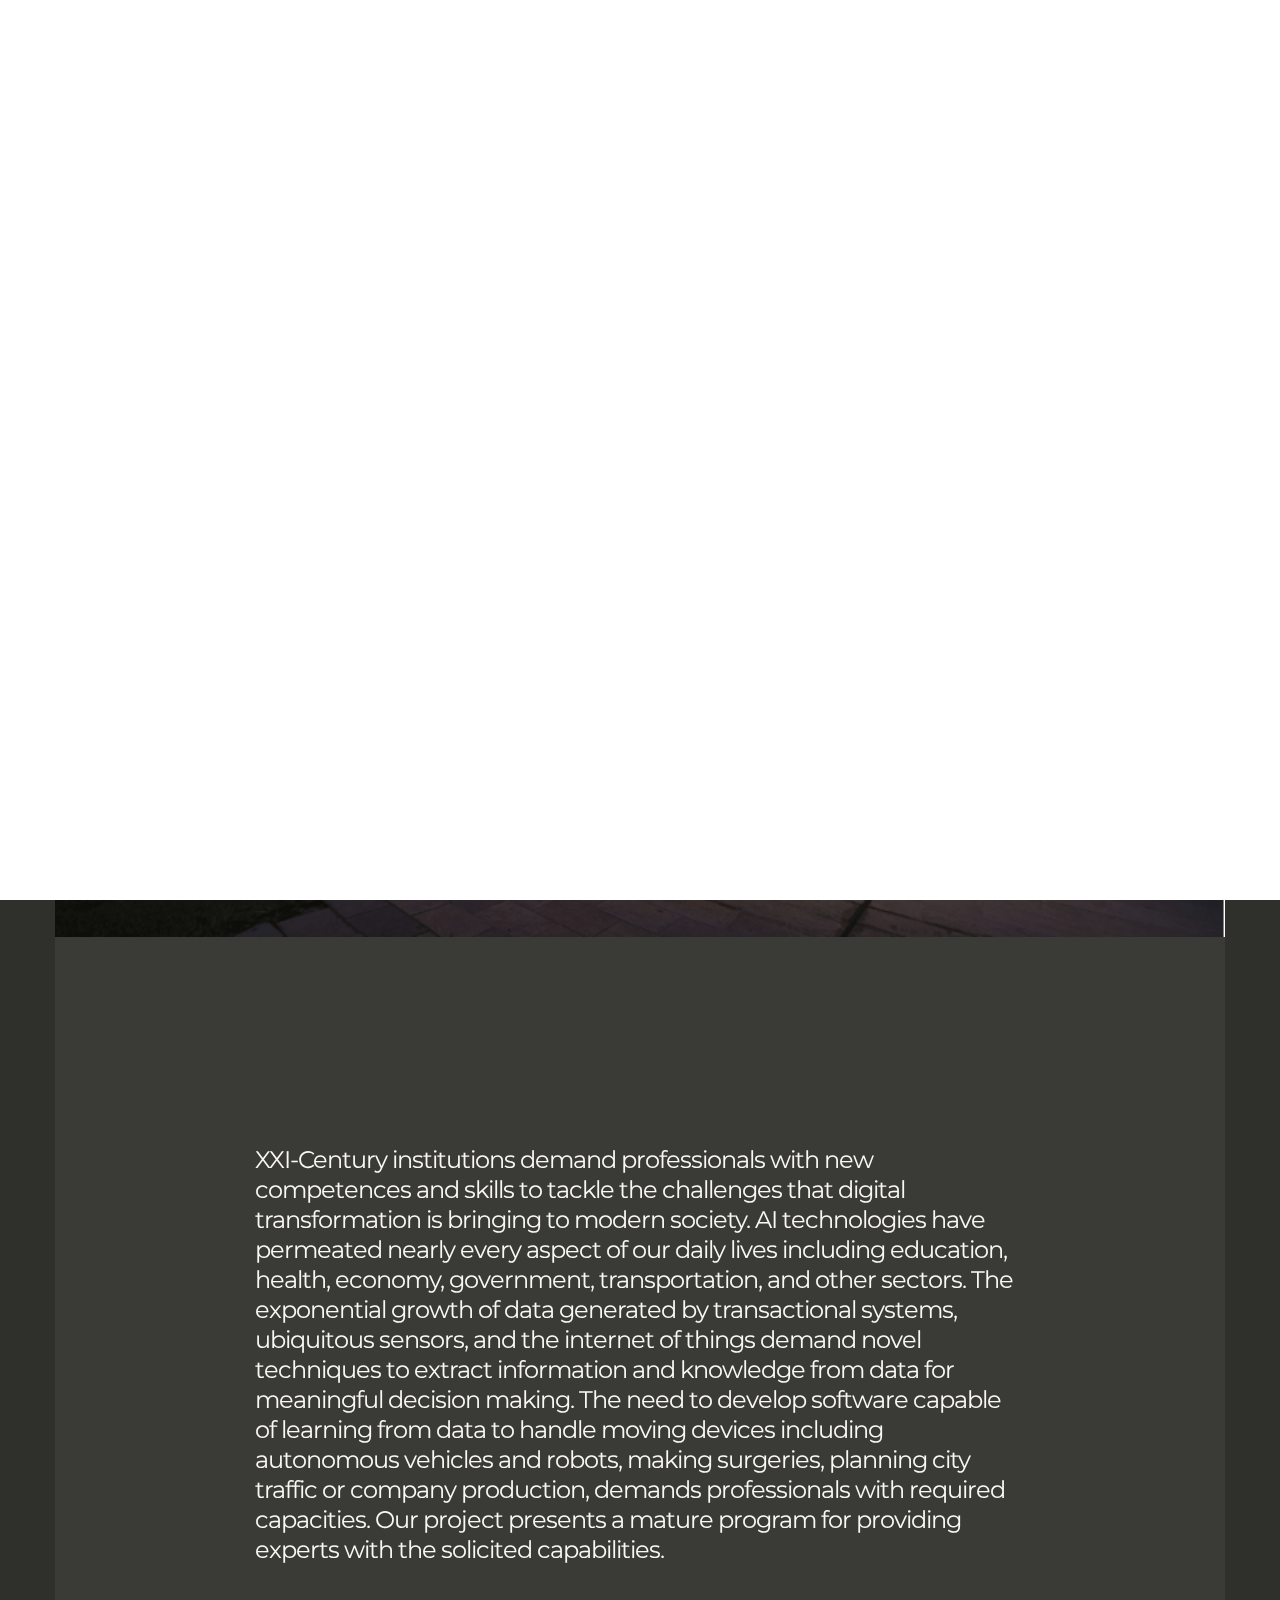
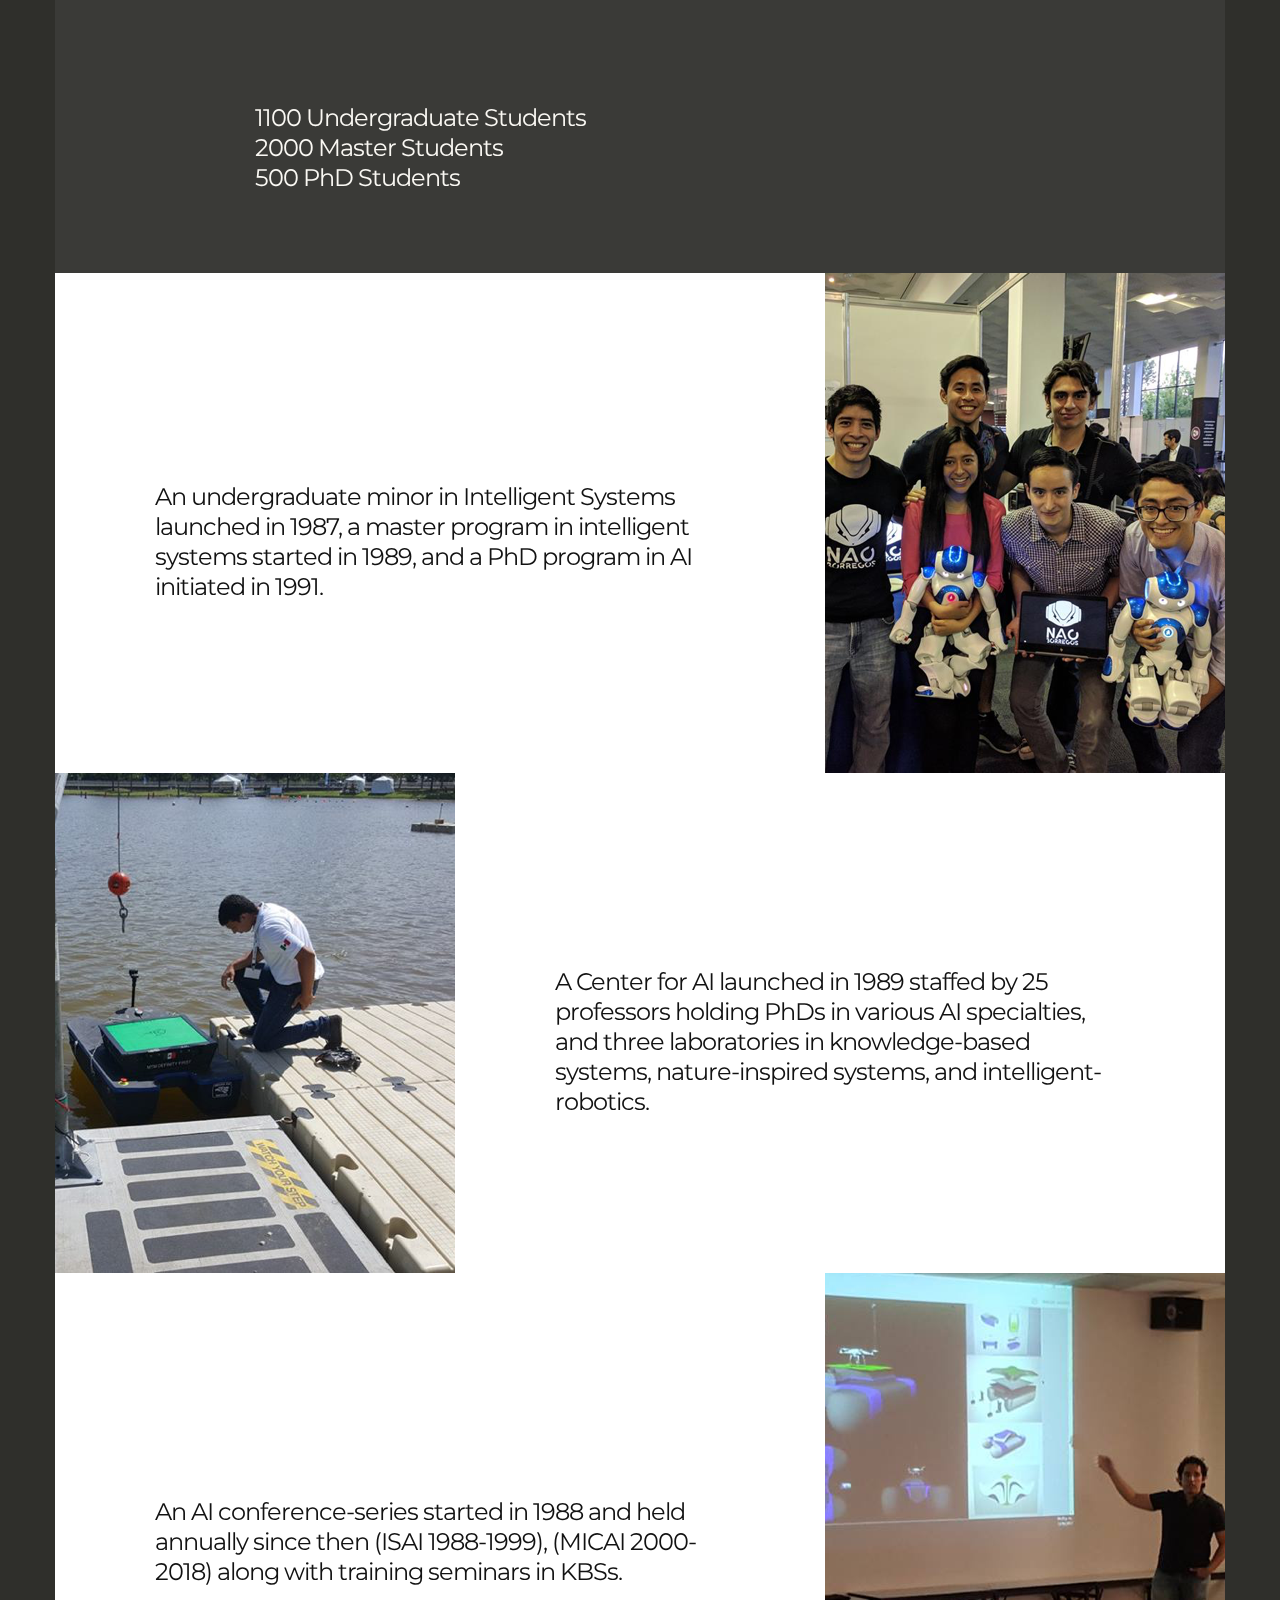
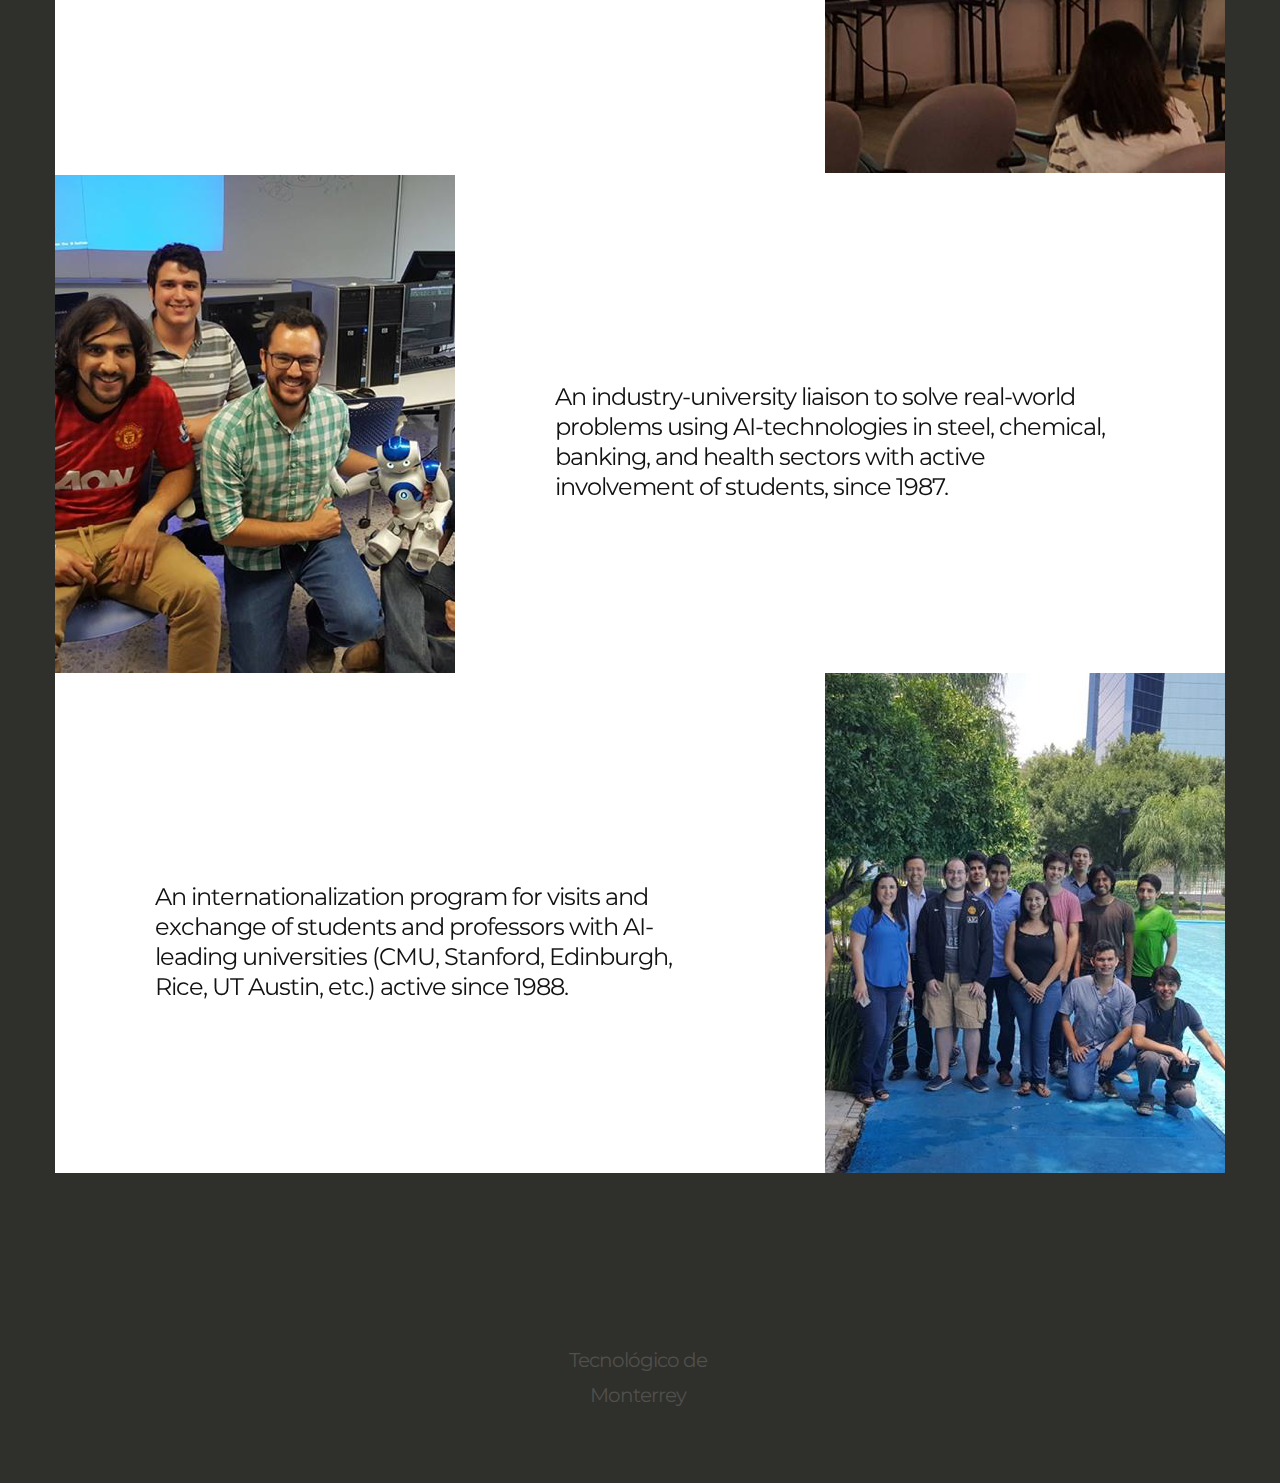
==== commit 31d94457: "Add numbers" ====
--- a/index.html
+++ b/index.html
@@ -199,21 +199,6 @@
 
         </div>
         <div class="clear"></div>
-
-        <article id="post-2" class="relative blog-item-holder">
-                <div class="only-post-title-holder">
-                        <h1>Our impact:</h1>
-                    <h2 class="entry-title excerpt">
-                        <a>
-                            <br>
-                            <h3>1100 Undergraduate Students</h3>
-                            <h3>2000 Master Students</h3>
-                            <h3>500 PhD Students</h3>
-                        </a>
-                    </h2>
-                </div>
-                <div class="clear"></div>
-            </article>
     </div>
 
     
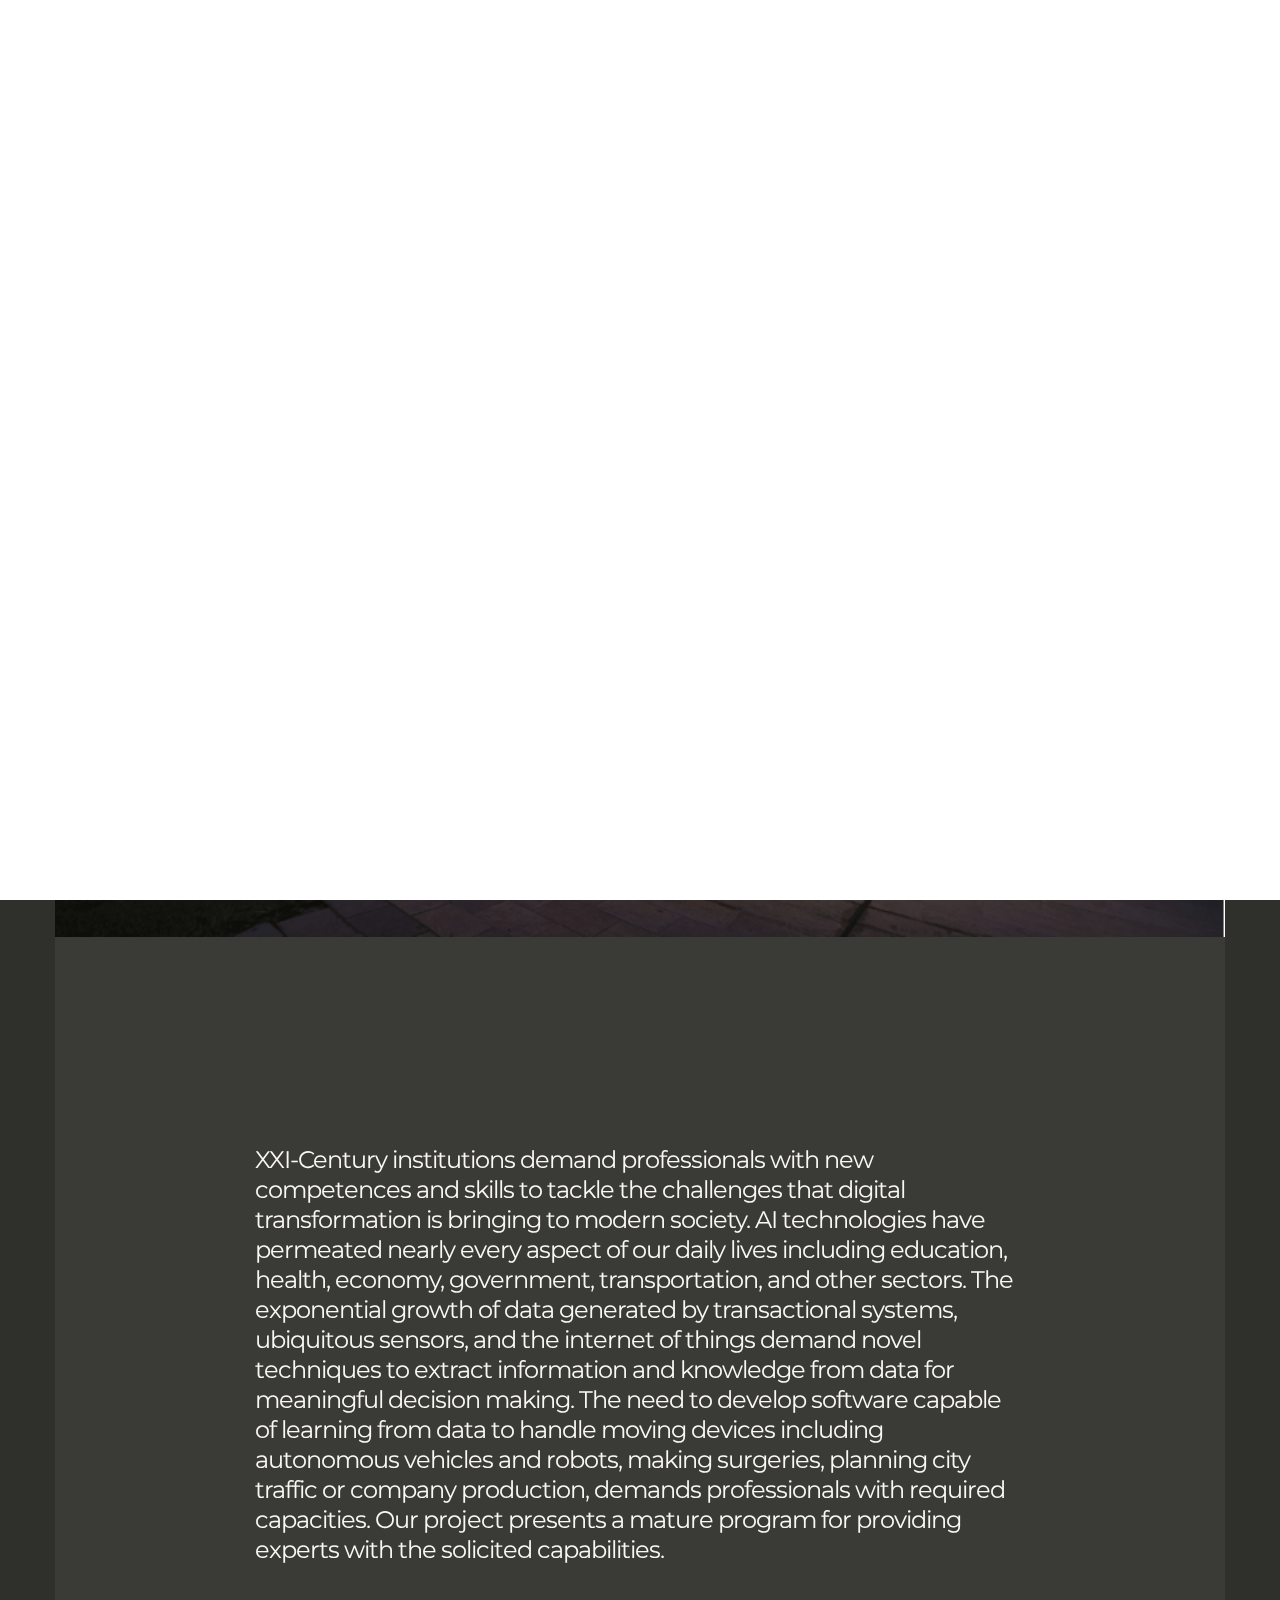
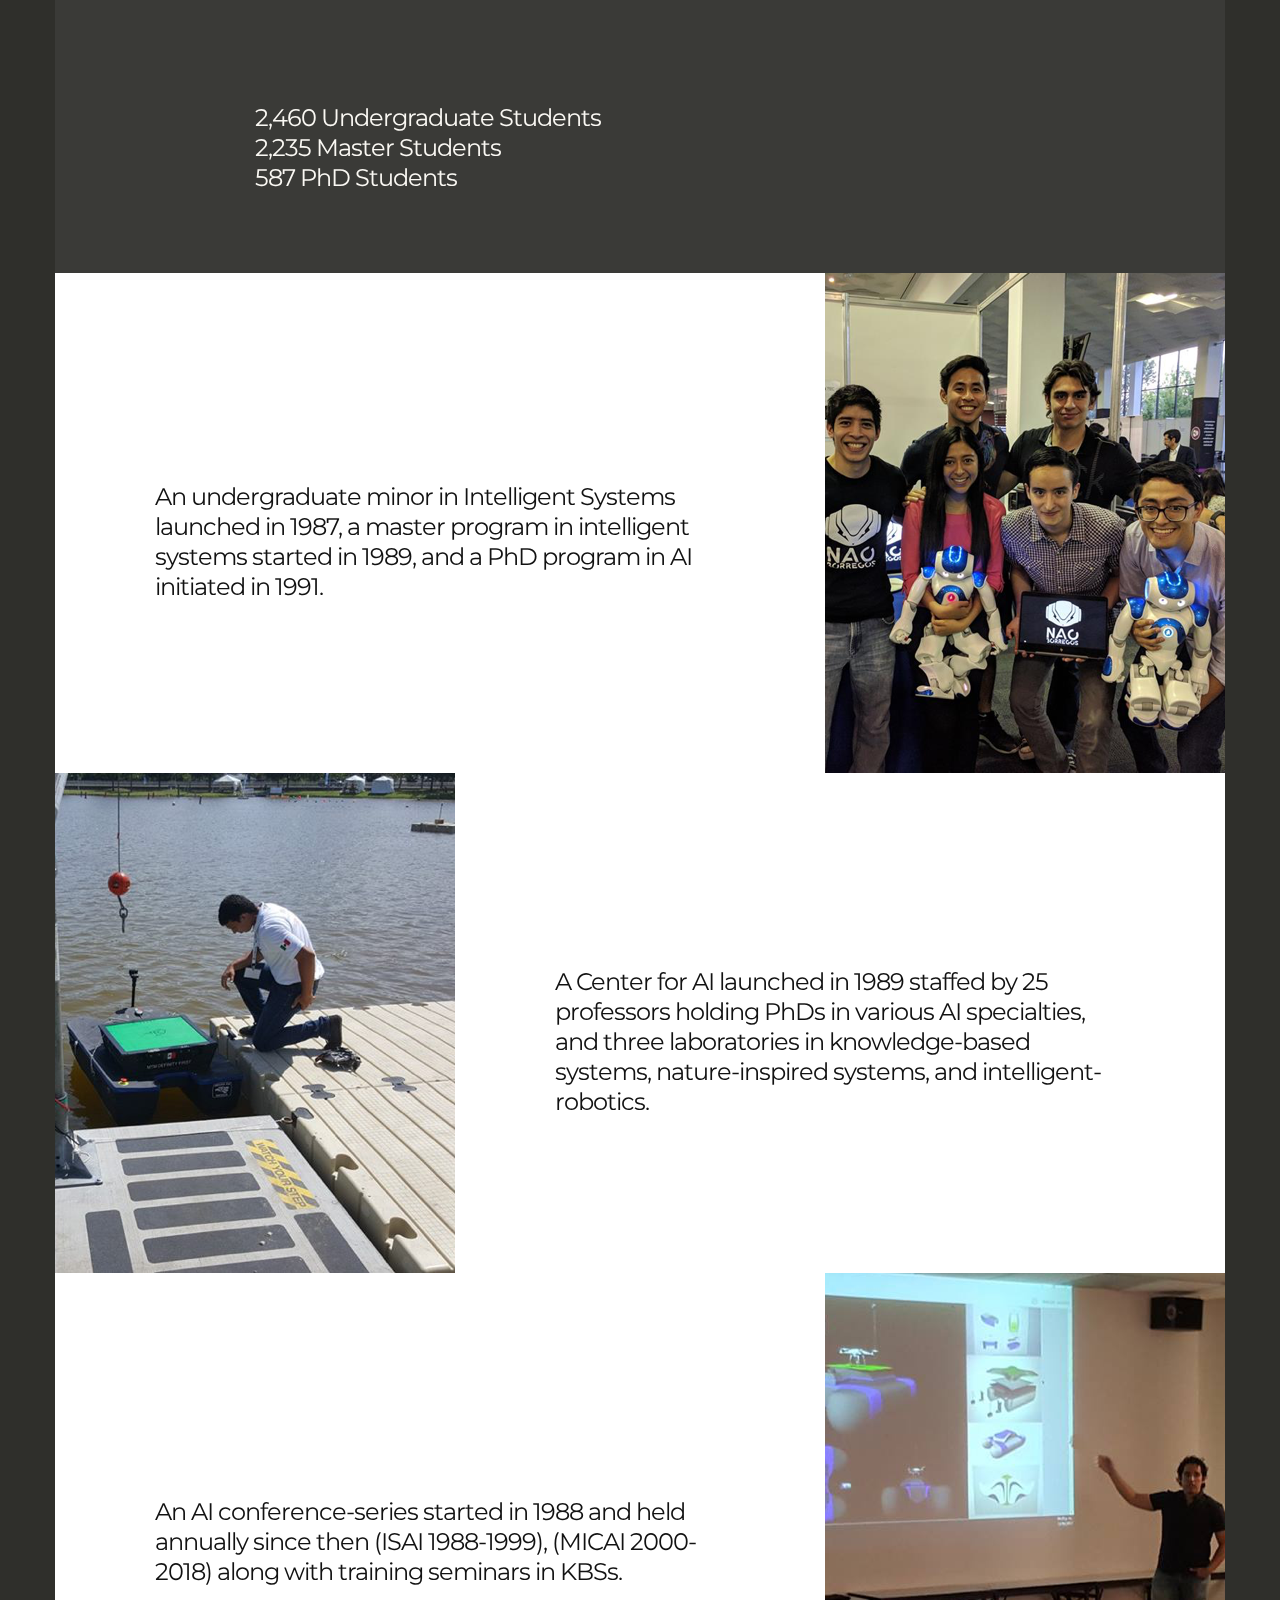
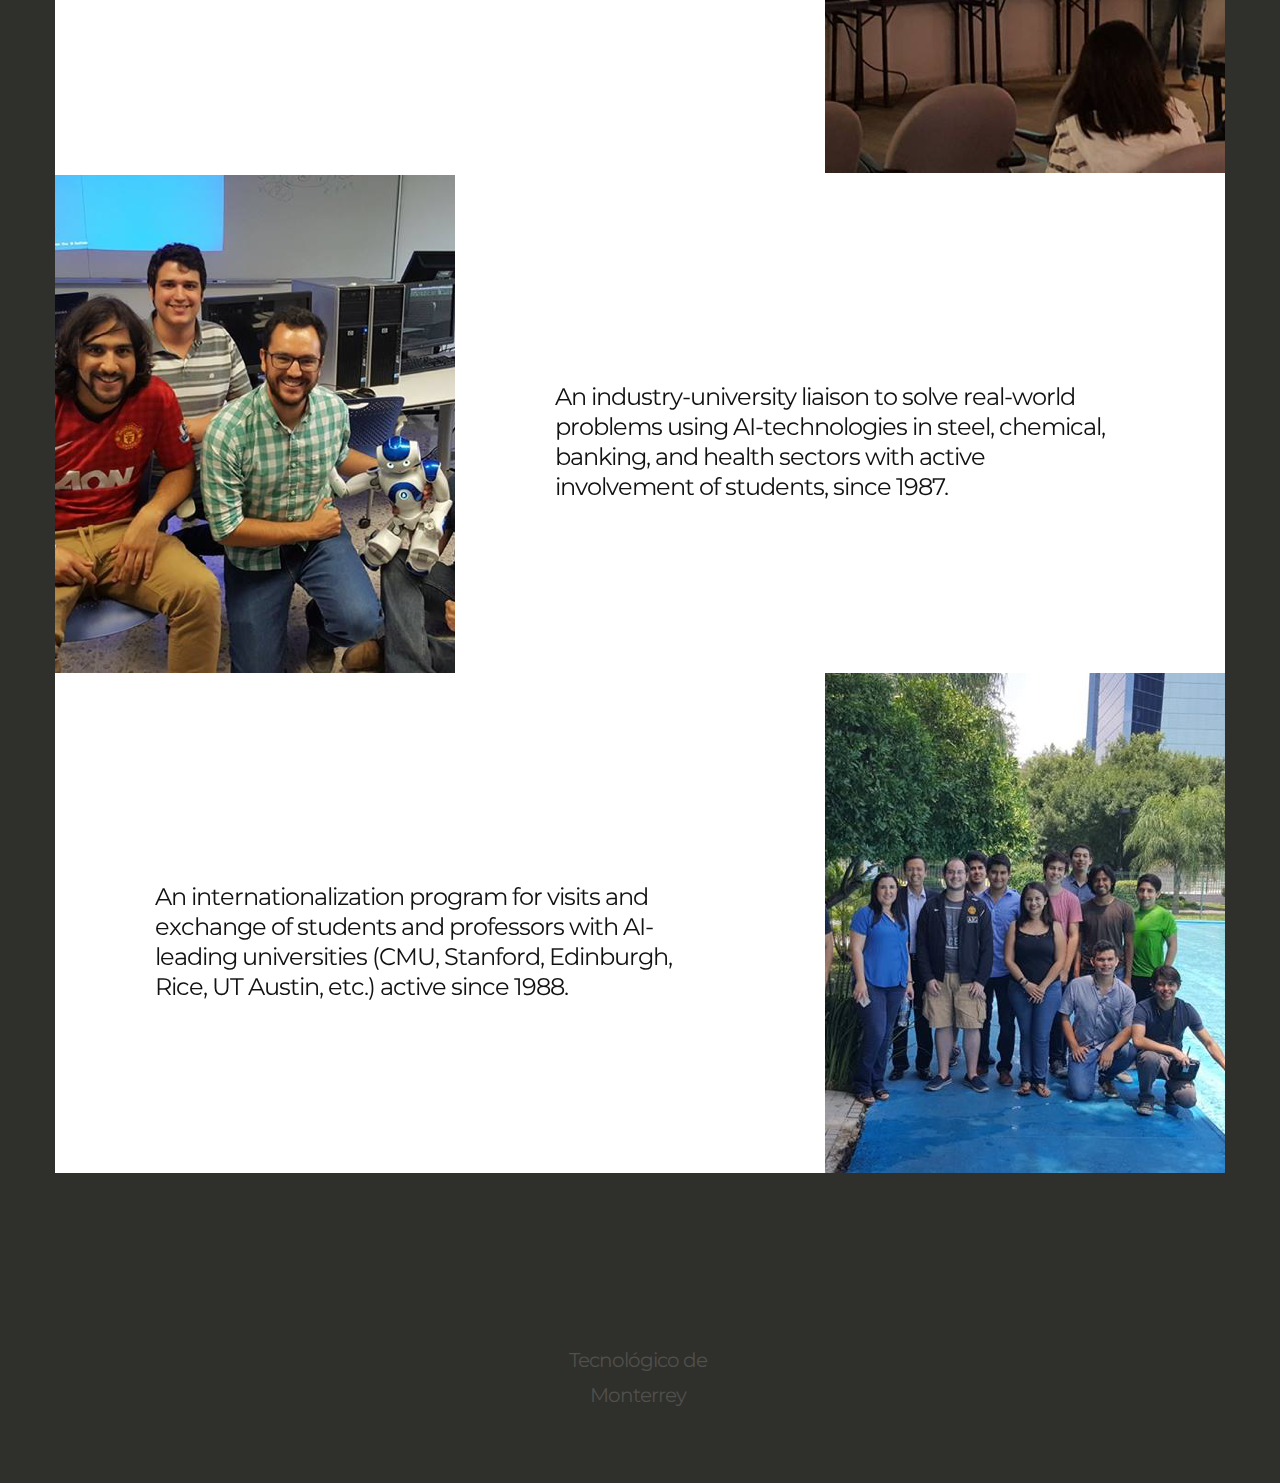
==== commit 132a6721: "Final Version" ====
--- a/index.html
+++ b/index.html
@@ -79,7 +79,8 @@
                 <div class="post-title-holder one_title absolute">
                     <h2 class="entry-title excerpt">
                         <a>
-                            Educating Students with Artificial Intelligence (AI) skills for the 21st century digital transformation and Industry 4.0
+                            Educating Students with Artificial Intelligence (AI) skills for the 21st century digital
+                            transformation and Industry 4.0
                         </a>
                     </h2>
                 </div>
@@ -92,24 +93,33 @@
                     <h2 class="entry-title excerpt">
                         <a>
                             <h1>An AI program for the future</h1>
-                            <br> XXI-Century institutions demand professionals with new competences and skills to tackle
-                            the challenges that digital transformation is bringing to modern society. AI technologies have
-                            permeated nearly every aspect of our daily lives including education, health, economy, government,
-                            transportation, and other sectors. The exponential growth of data generated by transactional
-                            systems, ubiquitous sensors, and the internet of things demand novel techniques to extract information
-                            and knowledge from data for meaningful decision making. The need to develop software capable
-                            of learning from data to handle moving devices including autonomous vehicles and robots, making
-                            surgeries, planning city traffic or company production, demands professionals with required capacities.
-                            Our project presents a mature program for providing experts with the solicited capabilities.
+                            <br> XXI-Century institutions demand professionals with new competences and skills to
+                            tackle
+                            the challenges that digital transformation is bringing to modern society. AI technologies
+                            have
+                            permeated nearly every aspect of our daily lives including education, health, economy,
+                            government,
+                            transportation, and other sectors. The exponential growth of data generated by
+                            transactional
+                            systems, ubiquitous sensors, and the internet of things demand novel techniques to extract
+                            information
+                            and knowledge from data for meaningful decision making. The need to develop software
+                            capable
+                            of learning from data to handle moving devices including autonomous vehicles and robots,
+                            making
+                            surgeries, planning city traffic or company production, demands professionals with required
+                            capacities.
+                            Our project presents a mature program for providing experts with the solicited
+                            capabilities.
                             <br>
                             <br>
                             <h1>Our Impact</h1>
                             <br>
-                            1100 Undergraduate Students
-                            <br>
-                            2000 Master Students
-                            <br>
-                            500 PhD Students
+                            2,460 Undergraduate Students
+                            <br>
+                            2,235 Master Students
+                            <br>
+                            587 PhD Students
                         </a>
                     </h2>
                 </div>
@@ -125,7 +135,8 @@
                     <h2 class="entry-title">
                         <a href="education.html">
                             <h1>Education</h1>
-                            An undergraduate minor in Intelligent Systems launched in 1987, a master program in intelligent systems started in 1989,
+                            An undergraduate minor in Intelligent Systems launched in 1987, a master program in
+                            intelligent systems started in 1989,
                             and a PhD program in AI initiated in 1991.
                         </a>
                     </h2>
@@ -141,7 +152,8 @@
                     <h2 class="entry-title">
                         <a href="research.html">
                             <h1>Research</h1>
-                            A Center for AI launched in 1989 staffed by 25 professors holding PhDs in various AI specialties, and three laboratories
+                            A Center for AI launched in 1989 staffed by 25 professors holding PhDs in various AI
+                            specialties, and three laboratories
                             in knowledge-based systems, nature-inspired systems, and intelligent-robotics.
                         </a>
                     </h2>
@@ -157,7 +169,8 @@
                     <h2 class="entry-title">
                         <a href="conferences.html">
                             <h1>Conferences</h1>
-                            An AI conference-series started in 1988 and held annually since then (ISAI 1988-1999), (MICAI 2000-2018) along with training
+                            An AI conference-series started in 1988 and held annually since then (ISAI 1988-1999),
+                            (MICAI 2000-2018) along with training
                             seminars in KBSs.
                         </a>
                     </h2>
@@ -173,7 +186,8 @@
                     <h2 class="entry-title">
                         <a href="industry.html">
                             <h1>Industry</h1>
-                            An industry-university liaison to solve real-world problems using AI-technologies in steel, chemical, banking, and health
+                            An industry-university liaison to solve real-world problems using AI-technologies in steel,
+                            chemical, banking, and health
                             sectors with active involvement of students, since 1987.
                         </a>
                     </h2>
@@ -189,7 +203,8 @@
                     <h2 class="entry-title">
                         <a href="internationalization.html">
                             <h1>Internationalization</h1>
-                            An internationalization program for visits and exchange of students and professors with AI-leading universities (CMU, Stanford,
+                            An internationalization program for visits and exchange of students and professors with
+                            AI-leading universities (CMU, Stanford,
                             Edinburgh, Rice, UT Austin, etc.) active since 1988.
                         </a>
                     </h2>
@@ -201,7 +216,7 @@
         <div class="clear"></div>
     </div>
 
-    
+
 
 
     <!--Footer-->
